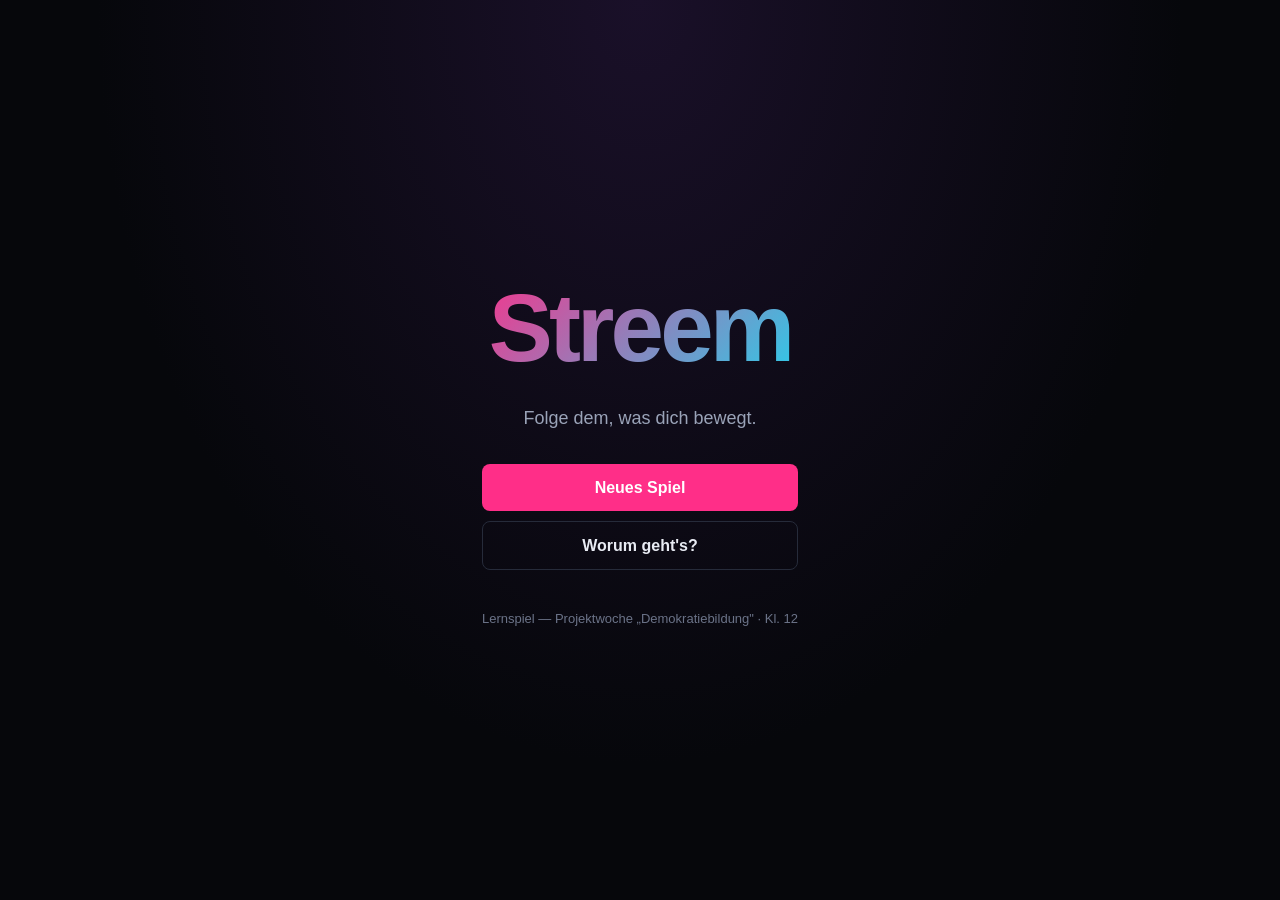
==== index.html @ 6270d746 "Pre/Post-Selbsteinschätzung, CSV-Export, neue Konzept-Karten, Achievements-Seite, Share-PNG, Save-Ro" ====
<!DOCTYPE html>
<html lang="de">
<head>
  <meta charset="UTF-8" />
  <meta name="viewport" content="width=device-width, initial-scale=1.0, viewport-fit=cover" />
  <meta name="color-scheme" content="dark" />
  <title>Streem — Der Algorithmus</title>
  <link rel="stylesheet" href="css/main.css" />
  <link rel="stylesheet" href="css/feed.css" />
  <link rel="stylesheet" href="css/animations.css" />
  <link rel="stylesheet" href="css/wrapped.css" />
  <link rel="stylesheet" href="css/extras.css" />
</head>
<body>
  <div id="app">
    <!-- Start-Bildschirm -->
    <section id="screen-start" class="screen active">
      <div class="start-hero">
        <div class="logo-big">Streem</div>
        <p class="tagline">Folge dem, was dich bewegt.</p>
        <div class="start-actions">
          <button class="btn btn-primary" id="btn-new-game">Neues Spiel</button>
          <button class="btn btn-ghost" id="btn-continue" hidden>Fortsetzen</button>
          <button class="btn btn-ghost" id="btn-about">Worum geht's?</button>
        </div>
        <p class="small-note">Lernspiel — Projektwoche „Demokratiebildung" · Kl. 12</p>
      </div>
    </section>

    <!-- Intro / Charakter -->
    <section id="screen-intro" class="screen">
      <div class="intro-wrap">
        <h1>Willkommen bei <span class="accent">Streem</span></h1>
        <p class="intro-text">Du ziehst gerade von einer kleinen Stadt nach <strong>Greifshafen</strong>. Neue Schule, neues Zimmer, neue Zeitzone im Kopf. Dein Handy ist voll — und ein neues soziales Netzwerk bittet dich, ein Profil anzulegen.</p>

        <div class="char-form">
          <fieldset class="proto-fieldset">
            <legend>Wähle deine Spielfigur:</legend>
            <div class="protagonist-picker" id="protagonist-picker"></div>
          </fieldset>
          <label>Wie sollen wir dich nennen?
            <input type="text" id="inp-name" maxlength="20" placeholder="z.B. Alex" />
          </label>
          <label>Pronomen
            <select id="inp-pronoun">
              <option value="sie/ihr">sie / ihr</option>
              <option value="er/ihn">er / ihn</option>
              <option value="they/them">they / them</option>
              <option value="keine">keine Angabe</option>
            </select>
          </label>
          <label>Bio <span class="muted small">(optional, 180 Zeichen)</span>
            <textarea id="inp-bio" maxlength="180" rows="2" placeholder="z.B. „Neu in Greifshafen. Lieblingsplatz: Café Hafen."""></textarea>
          </label>
          <div class="char-avatars" id="avatar-picker" aria-label="Avatar wählen"></div>
          <fieldset>
            <legend>Wähle 2 – 4 Interessen (nur Start — später ändert sich das):</legend>
            <div class="interest-grid" id="interest-grid"></div>
          </fieldset>
          <button class="btn btn-primary btn-big" id="btn-start-game">Profil anlegen</button>
        </div>
      </div>
    </section>

    <!-- Hauptspiel-Ansicht -->
    <section id="screen-main" class="screen main-screen">
      <header class="topbar">
        <div class="topbar-left">
          <span class="logo-small">Streem</span>
          <span class="week-indicator" id="week-indicator">W 1</span>
        </div>
        <div class="topbar-right">
          <button class="iconbtn" id="btn-map" title="Karte" aria-label="Greifshafen-Karte" hidden>🗺️</button>
          <button class="iconbtn" id="btn-algo-panel" title="Algorithmus" aria-label="Blick hinter den Algorithmus" hidden>🔍</button>
          <button class="iconbtn" id="btn-guilds" title="Gilden" aria-label="Gilden" hidden>💬</button>
          <button class="iconbtn" id="btn-profile" title="Profil" aria-label="Profil">👤</button>
          <button class="iconbtn" id="btn-settings" title="Einstellungen" aria-label="Einstellungen">⚙️</button>
        </div>
      </header>

      <main id="feed-root" class="feed-root" tabindex="0"></main>

      <nav class="bottombar">
        <button class="navbtn active" data-view="feed" aria-label="Feed">
          <span class="navicon">🏠</span><span>Feed</span>
        </button>
        <button class="navbtn" data-view="explore" aria-label="Entdecken">
          <span class="navicon">🧭</span><span>Entdecken</span>
        </button>
        <button class="navbtn" data-view="compose" aria-label="Posten">
          <span class="navicon">✏️</span><span>Posten</span>
        </button>
        <button class="navbtn" data-view="dms" aria-label="Nachrichten">
          <span class="navicon">✉️</span><span>DMs</span>
        </button>
        <button class="navbtn" data-view="notifications" aria-label="Mitteilungen">
          <span class="navicon">🔔</span><span>Inbox</span>
        </button>
      </nav>
    </section>

    <!-- Wochenrückblick -->
    <section id="screen-weekend" class="screen modal-screen">
      <div class="weekend-card">
        <h2 id="weekend-title">Wochenrückblick</h2>
        <div class="weekend-stats" id="weekend-stats"></div>
        <div class="weekend-story" id="weekend-story"></div>
        <button class="btn btn-primary" id="btn-weekend-next">Weiter</button>
      </div>
    </section>

    <!-- Reflexion -->
    <section id="screen-reflection" class="screen modal-screen">
      <div class="weekend-card">
        <h2 id="reflection-title">Kurzer Moment</h2>
        <p id="reflection-intro" class="muted"></p>
        <div id="reflection-questions"></div>
        <button class="btn btn-primary" id="btn-reflection-next">Weiter spielen</button>
      </div>
    </section>

    <!-- Algorithmus-Panel -->
    <section id="screen-algo" class="screen modal-screen">
      <div class="weekend-card big">
        <h2>Blick hinter den Algorithmus</h2>
        <p class="muted">Das „weiß" Streem gerade über dich. Diese Daten bestimmen, was du siehst — und was nicht.</p>
        <div id="algo-panel-body"></div>
        <button class="btn btn-primary" id="btn-algo-close">Schließen</button>
      </div>
    </section>

    <!-- Gilden / Discord-Mechanik -->
    <section id="screen-guilds" class="screen modal-screen">
      <div class="weekend-card big">
        <h2>Gilden</h2>
        <p class="muted">Fiktive Gruppen-Chats. Wähle, wo du dich einklinkst.</p>
        <div id="guilds-body"></div>
        <button class="btn btn-primary" id="btn-guilds-close">Zurück</button>
      </div>
    </section>

    <!-- Wahl-Event -->
    <section id="screen-election" class="screen modal-screen">
      <div class="weekend-card big">
        <h2>Kommunalwahl Greifshafen</h2>
        <div id="election-body"></div>
      </div>
    </section>

    <!-- Jahresrückblick -->
    <section id="screen-wrapped" class="screen">
      <div id="wrapped-root"></div>
    </section>

    <!-- Sandbox -->
    <section id="screen-sandbox" class="screen">
      <div class="sandbox-wrap">
        <header class="sandbox-head">
          <h2>Dein eigener Algorithmus</h2>
          <button class="btn btn-ghost" id="btn-sandbox-close">Zurück</button>
        </header>
        <div class="sandbox-grid">
          <aside class="sandbox-sliders" id="sandbox-sliders"></aside>
          <section class="sandbox-preview">
            <h3>Vorschau-Feed</h3>
            <p class="muted small">So würde dein Feed aussehen, wenn diese Regeln gelten.</p>
            <div id="sandbox-feed" class="feed-list compact"></div>
            <div id="sandbox-sim-mode" class="sandbox-sim-mode" role="radiogroup" aria-label="Ausgangsbasis für die Simulation">
              <span class="muted small">Simulation startet von:</span>
              <label><input type="radio" name="sim-mode" value="fresh" checked /> Start-Profil</label>
              <label><input type="radio" name="sim-mode" value="current" /> aktuellem Profil</label>
            </div>
            <div class="sandbox-actions">
              <button class="btn btn-primary" id="btn-sim">10 Wochen simulieren</button>
              <button class="btn btn-ghost" id="btn-battle">Algorithmus-Battle ⚔</button>
            </div>
            <div id="sim-result"></div>
          </section>
        </div>
      </div>
    </section>

    <!-- Manifest -->
    <section id="screen-manifest" class="screen">
      <div class="manifest-wrap">
        <h2>Dein Medien-Manifest</h2>
        <p class="muted">Fünf Leitsätze — für dich selbst. Kannst du exportieren, drucken, vergessen oder teilen.</p>
        <div id="manifest-fields"></div>
        <div class="manifest-actions">
          <button class="btn btn-primary" id="btn-export-manifest">Als HTML speichern</button>
          <button class="btn btn-ghost" id="btn-manifest-back">Zurück</button>
        </div>
        <div class="help-box">
          <h3>Wenn dich etwas beschäftigt hat</h3>
          <ul class="help-links">
            <li><strong>bpb.de</strong> — Bundeszentrale für politische Bildung</li>
            <li><strong>klicksafe.de</strong> — Infos für sichere Mediennutzung</li>
            <li><strong>hateaid.org</strong> — Hilfe bei digitaler Gewalt</li>
            <li><strong>beratung-gegen-rechtsextremismus.de</strong></li>
            <li><strong>Telefonseelsorge 0800 111 0 111</strong> (24/7, kostenlos)</li>
          </ul>
        </div>
      </div>
    </section>

    <!-- Einstellungen -->
    <section id="screen-settings" class="screen modal-screen">
      <div class="weekend-card settings-card">
        <header class="settings-header">
          <h2>Einstellungen</h2>
          <button class="btn btn-primary btn-small" id="btn-settings-close-top">Schließen</button>
        </header>
        <div class="settings-body">
          <p class="muted small">Spielstand: automatisch gespeichert.</p>

          <details class="settings-section" open>
            <summary>Darstellung &amp; Sound</summary>
            <div class="settings-section-body">
              <label class="settings-toggle">
                <input type="checkbox" id="chk-sound" />
                <span>Sound aktiv (Like-Pop, DM-Ping etc.)</span>
              </label>
              <label class="settings-slider">
                <span>Lautstärke</span>
                <input type="range" id="rng-volume" min="0" max="100" step="5" />
                <output id="rng-volume-val" aria-live="polite">60 %</output>
              </label>
              <label class="settings-toggle">
                <input type="checkbox" id="chk-light" />
                <span>Light-Mode (für Projektor / helle Räume)</span>
              </label>
            </div>
          </details>

          <details class="settings-section" open>
            <summary>Spiel &amp; Inhalte</summary>
            <div class="settings-section-body">
              <button class="btn btn-ghost" id="btn-glossary">Glossar (Algorithmus, Bot, Filterblase …)</button>
              <button class="btn btn-ghost" id="btn-minigame">Bot-Quiz spielen</button>
              <button class="btn btn-ghost" id="btn-replay-tutorial">Tutorial nochmal abspielen</button>
              <button class="btn btn-ghost" id="btn-show-wrapped-now">Jahresrückblick jetzt öffnen</button>
              <button class="btn btn-ghost" id="btn-show-sandbox-now">Sandbox öffnen</button>
            </div>
          </details>

          <details class="settings-section">
            <summary>Lehrkraft-Werkzeuge</summary>
            <div class="settings-section-body">
              <button class="btn btn-ghost" id="btn-jump-week">Zu Woche springen …</button>
              <button class="btn btn-ghost" id="btn-classcompare">Klassen-Vergleich (Saves laden)</button>
              <button class="btn btn-ghost" id="btn-export-report">Lehr-Bericht exportieren (HTML)</button>
              <button class="btn btn-ghost" id="btn-export-csv">Stats als CSV (für Excel/Sheets)</button>
              <button class="btn btn-ghost" id="btn-save-export">Spielstand exportieren (JSON)</button>
            </div>
          </details>

          <details class="settings-section">
            <summary>Gefahrenzone</summary>
            <div class="settings-section-body">
              <button class="btn btn-danger" id="btn-reset">Spielstand löschen</button>
            </div>
          </details>
        </div>
        <footer class="settings-footer">
          <button class="btn btn-primary" id="btn-settings-close">Schließen</button>
        </footer>
      </div>
    </section>

    <!-- About -->
    <section id="screen-about" class="screen modal-screen">
      <div class="weekend-card">
        <h2>Worum geht's?</h2>
        <p>Du übernimmst den Social-Media-Account einer fiktiven Person und spielst ein simuliertes Halbjahr auf der (erfundenen) Plattform <strong>Streem</strong>.</p>
        <p>Ein Algorithmus reagiert auf deine Entscheidungen und formt, was du siehst. Am Ende zeigt ein datengestützter Jahresrückblick, wie deine Filterblase entstanden ist — und du kannst in der Sandbox deinen <em>eigenen</em> Algorithmus ausprobieren.</p>
        <p class="muted small">Das Spiel zeigt auch schwierige Inhalte (Verschwörungsnarrative, rechte Rhetorik, Hass). Alles Fiktion, alles mit Warnhinweis. Niemand wird zu irgendetwas aufgefordert.</p>
        <button class="btn btn-primary" id="btn-about-close">Alles klar</button>
      </div>
    </section>

    <!-- Inhaltswarnung-Overlay -->
    <div id="tw-overlay" class="tw-overlay" hidden>
      <div class="tw-box">
        <h3>Inhaltswarnung</h3>
        <p id="tw-text">Im folgenden Abschnitt werden Inhalte gezeigt, die …</p>
        <p class="muted small">Diese Inhalte sind fiktiv, werden aber häufig in solchen Communities verbreitet. Das Spiel billigt sie nicht.</p>
        <div class="tw-actions">
          <button class="btn btn-ghost" id="tw-skip">Überspringen</button>
          <button class="btn btn-primary" id="tw-show">Trotzdem anzeigen</button>
        </div>
      </div>
    </div>

    <!-- Kommentar-Modal -->
    <div id="comment-overlay" class="tw-overlay" hidden>
      <div class="tw-box">
        <h3>Antworten</h3>
        <p class="muted small">Wähle eine Reaktion (oder schließe das Fenster, um nichts zu tun).</p>
        <div id="comment-options"></div>
        <div class="tw-actions">
          <button class="btn btn-ghost" id="comment-cancel">Abbrechen</button>
        </div>
      </div>
    </div>

    <!-- "Warum sehe ich das?" -->
    <div id="why-overlay" class="tw-overlay" hidden>
      <div class="tw-box">
        <h3>Warum sehe ich das?</h3>
        <div id="why-body"></div>
        <div class="tw-actions">
          <button class="btn btn-primary" id="why-close">Verstanden</button>
        </div>
      </div>
    </div>

    <!-- Toasts / Badges -->
    <div id="toast-root" class="toast-root" aria-live="polite"></div>
  </div>

  <!-- file://-kompatibel: klassische scripts statt ES-Module. -->
  <!-- Bundle neu erstellen mit: python tools/make_bundle.py -->
  <script src="data/data.bundle.js"></script>
  <script src="js/app.bundle.js"></script>
</body>
</html>
---- css/main.css ----
:root {
  --bg: #0b0d12;
  --bg-elev: #151822;
  --bg-elev-2: #1d2130;
  --line: #262b3a;
  --text: #e8ebf3;
  --text-dim: #9aa3b8;
  --muted: #6b7388;
  --accent: #ff2e88;          /* Streem-Magenta */
  --accent-2: #22d3ee;         /* Cyan */
  --ok: #4ade80;
  --warn: #facc15;
  --danger: #f87171;
  --right: #f97316;
  --left: #60a5fa;
  --radius: 14px;
  --radius-sm: 8px;
  --shadow: 0 8px 24px rgba(0,0,0,0.35);
  --tap: 44px;
  color-scheme: dark;
}

/* Light-Mode — gedacht für Projektor-Einsatz im Klassenzimmer.
   Aktivierung über data-theme="light" am <html>-Element. */
html[data-theme="light"] {
  --bg: #f5f7fb;
  --bg-elev: #ffffff;
  --bg-elev-2: #eef0f7;
  --line: #d8dce6;
  --text: #1a1d29;
  --text-dim: #4a5168;
  --muted: #767e94;
  --accent: #c026d3;          /* etwas dunkleres Magenta für Kontrast */
  --accent-2: #0891b2;         /* dunkles Cyan */
  --ok: #16a34a;
  --warn: #ca8a04;
  --danger: #dc2626;
  --right: #c2410c;
  --left: #1d4ed8;
  --shadow: 0 6px 18px rgba(0,0,0,0.08);
  color-scheme: light;
}

* { box-sizing: border-box; }
html, body { margin: 0; padding: 0; background: var(--bg); color: var(--text); }
body {
  font-family: -apple-system, BlinkMacSystemFont, "Segoe UI", Roboto, "Helvetica Neue", Arial, sans-serif;
  font-size: 16px;
  line-height: 1.45;
  min-height: 100vh;
  overscroll-behavior: none;
  -webkit-tap-highlight-color: transparent;
}
button { font: inherit; }
a { color: var(--accent-2); }

#app { min-height: 100vh; min-height: 100dvh; display: flex; flex-direction: column; }

.screen { display: none; flex: 1 1 auto; }
.screen.active { display: flex; flex-direction: column; min-height: 100vh; min-height: 100dvh; }
.modal-screen.active {
  position: fixed; inset: 0; background: rgba(5,6,10,0.88);
  backdrop-filter: blur(6px); z-index: 40;
  align-items: center; justify-content: center; padding: 16px;
}

/* ===== Buttons ===== */
.btn {
  border: 0; border-radius: var(--radius-sm);
  padding: 12px 18px; min-height: var(--tap);
  cursor: pointer; font-weight: 600;
  transition: transform 80ms ease, background 120ms ease, opacity 120ms ease;
  touch-action: manipulation;
}
.btn:active { transform: scale(0.97); }
.btn-primary { background: var(--accent); color: #fff; }
.btn-primary:hover { background: #ff4d9b; }
.btn-ghost { background: transparent; color: var(--text); border: 1px solid var(--line); }
.btn-ghost:hover { background: var(--bg-elev); }
.btn-danger { background: #3a1518; color: var(--danger); border: 1px solid #5a1a20; }
.btn-big { width: 100%; padding: 14px 18px; font-size: 17px; }
.btn[disabled] { opacity: 0.5; cursor: not-allowed; }

.iconbtn {
  background: transparent; color: var(--text); border: 0;
  width: var(--tap); height: var(--tap); border-radius: 50%;
  display: inline-flex; align-items: center; justify-content: center;
  cursor: pointer; font-size: 20px;
}
.iconbtn:hover { background: var(--bg-elev); }

/* ===== Start-Screen ===== */
.start-hero {
  margin: auto; text-align: center; padding: 40px 20px;
  max-width: 480px;
}
.logo-big {
  font-size: clamp(48px, 10vw, 96px); font-weight: 900;
  background: linear-gradient(135deg, var(--accent), var(--accent-2));
  -webkit-background-clip: text; background-clip: text; color: transparent;
  letter-spacing: -0.04em;
}
.tagline { color: var(--text-dim); font-size: 18px; margin: 8px 0 32px; }
.start-actions { display: flex; flex-direction: column; gap: 10px; }
.small-note { margin-top: 40px; color: var(--muted); font-size: 13px; }

/* ===== Intro ===== */
.intro-wrap {
  margin: auto; padding: 24px; max-width: 560px; width: 100%;
}
.intro-wrap h1 { font-size: clamp(28px, 5vw, 40px); margin-top: 8px; }
.accent { color: var(--accent); }
.intro-text { color: var(--text-dim); margin: 12px 0 24px; }
.char-form { display: flex; flex-direction: column; gap: 14px; }
.char-form label { display: flex; flex-direction: column; gap: 6px; font-size: 14px; color: var(--text-dim); }
.char-form input, .char-form select {
  background: var(--bg-elev); color: var(--text);
  border: 1px solid var(--line); border-radius: var(--radius-sm);
  padding: 12px; font-size: 16px; min-height: var(--tap);
}
.char-form fieldset {
  border: 1px solid var(--line); border-radius: var(--radius-sm);
  padding: 12px; background: var(--bg-elev);
}
.char-form legend { padding: 0 6px; color: var(--text-dim); font-size: 13px; }

.char-avatars {
  display: grid; grid-template-columns: repeat(auto-fill, minmax(64px, 1fr));
  gap: 8px;
}
.char-avatars button {
  all: unset; cursor: pointer; aspect-ratio: 1;
  border-radius: 50%; display: grid; place-items: center;
  background: var(--bg-elev); border: 2px solid transparent;
  min-height: var(--tap); min-width: var(--tap);
}
.char-avatars button.selected { border-color: var(--accent); }
.char-avatars button svg { width: 70%; height: 70%; }

.interest-grid { display: grid; grid-template-columns: repeat(auto-fill, minmax(120px, 1fr)); gap: 8px; }
.interest-grid button {
  all: unset; cursor: pointer; text-align: center;
  padding: 10px 8px; border-radius: var(--radius-sm);
  background: var(--bg-elev-2); border: 1px solid var(--line);
  min-height: var(--tap); font-size: 14px;
}
.interest-grid button.selected {
  background: rgba(255,46,136,0.15); border-color: var(--accent);
  color: var(--accent);
}

/* ===== Main-Screen ===== */
.main-screen { background: var(--bg); padding-bottom: 72px; }
.topbar {
  position: sticky; top: 0; z-index: 10;
  display: flex; justify-content: space-between; align-items: center;
  padding: 8px 12px;
  background: rgba(11,13,18,0.92); backdrop-filter: blur(10px);
  border-bottom: 1px solid var(--line);
}
.topbar-left { display: flex; align-items: center; gap: 10px; }
.topbar-right { display: flex; gap: 4px; }
.logo-small {
  font-weight: 900; font-size: 22px;
  background: linear-gradient(135deg, var(--accent), var(--accent-2));
  -webkit-background-clip: text; background-clip: text; color: transparent;
}
.week-indicator {
  background: var(--bg-elev); padding: 4px 10px;
  border-radius: 20px; font-size: 13px; color: var(--text-dim);
  border: 1px solid var(--line);
}

.bottombar {
  position: fixed; bottom: 0; left: 0; right: 0; z-index: 10;
  display: flex; justify-content: space-around; align-items: center;
  background: rgba(11,13,18,0.92); backdrop-filter: blur(10px);
  border-top: 1px solid var(--line);
  padding-bottom: env(safe-area-inset-bottom);
}
.navbtn {
  flex: 1; background: transparent; color: var(--text-dim); border: 0;
  min-height: 64px; display: flex; flex-direction: column;
  align-items: center; justify-content: center; gap: 2px;
  font-size: 11px; cursor: pointer;
}
.navbtn.active { color: var(--accent); }
.navicon { font-size: 22px; }

/* ===== Weekend & Reflection Cards =====
   Karte scrollt mit visuellem Scroll-Schatten am unteren Rand, der signalisiert,
   dass mehr Inhalt folgt. Der „Weiter"-Button hängt unten am Inhalt — mit
   genug Padding-Bottom, dass er auch bei voller Karte sichtbar bleibt. */
.weekend-card {
  background: var(--bg-elev); border-radius: var(--radius);
  padding: 24px 24px 20px;
  max-width: 520px; width: 100%;
  max-height: 85vh; overflow-y: auto;
  box-shadow: var(--shadow); border: 1px solid var(--line);
  display: flex; flex-direction: column;
  /* Scroll-Indikator (Schatten am unteren Rand, wenn scrollbar). */
  background:
    var(--bg-elev) linear-gradient(var(--bg-elev), var(--bg-elev)) padding-box,
    radial-gradient(farthest-side at 50% 100%, rgba(0,0,0,0.4), transparent) bottom no-repeat;
  background-size: 100% 100%, 100% 24px;
  background-attachment: local, scroll;
}
.weekend-card.big { max-width: 720px; }
.weekend-card > .btn-primary:last-child {
  margin-top: 16px;
  align-self: stretch;
}
.weekend-card h2 { margin-top: 0; }
.muted { color: var(--text-dim); }
.small { font-size: 13px; }

.weekend-stats {
  display: grid; grid-template-columns: repeat(auto-fill, minmax(120px, 1fr));
  gap: 10px; margin: 16px 0;
}
.stat {
  background: var(--bg-elev-2); border-radius: var(--radius-sm);
  padding: 12px; border: 1px solid var(--line);
}
.stat .num { font-size: 22px; font-weight: 700; color: var(--accent-2); }
.stat .lbl { font-size: 12px; color: var(--text-dim); }
.stat .delta { font-size: 11px; }
.stat .delta.up { color: var(--ok); }
.stat .delta.down { color: var(--danger); }

.weekend-story {
  background: var(--bg-elev-2); border-radius: var(--radius-sm);
  padding: 14px; border-left: 3px solid var(--accent);
  margin: 14px 0;
}

#reflection-questions { display: flex; flex-direction: column; gap: 14px; margin: 14px 0; }
#reflection-questions label {
  display: flex; flex-direction: column; gap: 6px; font-size: 14px; color: var(--text-dim);
}
#reflection-questions textarea {
  background: var(--bg-elev-2); color: var(--text);
  border: 1px solid var(--line); border-radius: var(--radius-sm);
  padding: 10px; font-family: inherit; font-size: 15px; resize: vertical; min-height: 70px;
}

/* ===== Algo-Panel ===== */
.algo-section { margin-bottom: 18px; }
.algo-section h3 { margin: 0 0 8px 0; font-size: 16px; }
.tag-bars { display: flex; flex-direction: column; gap: 6px; }
.tag-bar-row { display: grid; grid-template-columns: 140px 1fr 40px; gap: 8px; align-items: center; font-size: 13px; }
.tag-bar-row .lbl { color: var(--text-dim); text-transform: capitalize; }
.tag-bar {
  height: 10px; background: var(--bg-elev-2); border-radius: 5px; overflow: hidden;
}
.tag-bar-fill {
  height: 100%; background: linear-gradient(90deg, var(--accent-2), var(--accent));
  transition: width 400ms ease;
}
.algo-lean {
  display: flex; align-items: center; gap: 10px; padding: 8px 0;
}
.lean-track {
  flex: 1; height: 8px; background: linear-gradient(90deg, var(--left), #aaa 50%, var(--right));
  border-radius: 4px; position: relative;
}
.lean-dot {
  position: absolute; top: -4px; width: 16px; height: 16px;
  border-radius: 50%; background: #fff; transform: translateX(-50%);
  box-shadow: 0 0 0 3px rgba(255,255,255,0.2);
}
.ads-target {
  background: var(--bg-elev-2); padding: 10px; border-radius: var(--radius-sm);
  font-size: 14px; color: var(--text-dim);
  border: 1px dashed var(--line);
}
.ads-target strong { color: var(--text); }

/* ===== Gilden ===== */
.guild-list { display: grid; gap: 10px; margin: 12px 0; }
.guild-card {
  background: var(--bg-elev-2); padding: 12px; border-radius: var(--radius-sm);
  border: 1px solid var(--line); display: flex; justify-content: space-between; align-items: center;
  gap: 10px;
}
.guild-card .name { font-weight: 600; }
.guild-card .desc { font-size: 12px; color: var(--text-dim); }
.guild-card.radical { border-left: 3px solid var(--warn); }
.guild-card .join-btn { padding: 8px 12px; font-size: 14px; }
.guild-chat {
  background: var(--bg); padding: 12px; border-radius: var(--radius-sm);
  max-height: 400px; overflow-y: auto; border: 1px solid var(--line);
  margin-top: 10px;
}
.chat-msg { margin: 6px 0; font-size: 14px; display: flex; gap: 8px; }
.chat-msg .who { color: var(--accent-2); font-weight: 600; min-width: 90px; }
.chat-msg.system { color: var(--text-dim); font-style: italic; justify-content: center; }
.chat-reactions { display: flex; flex-wrap: wrap; gap: 8px; margin-top: 10px; }
.chat-reactions button {
  padding: 8px 12px; font-size: 13px;
}

/* ===== Election ===== */
.party-grid { display: grid; gap: 10px; margin: 14px 0; }
.party-card {
  padding: 12px; border-radius: var(--radius-sm);
  background: var(--bg-elev-2); border: 1px solid var(--line);
}
.party-card .name { font-weight: 700; margin-bottom: 4px; }
.party-card .slogan { font-size: 13px; color: var(--text-dim); font-style: italic; }
.party-card .coverage { font-size: 12px; margin-top: 8px; padding: 6px; background: var(--bg); border-radius: 6px; }
.party-vote-bar { margin-top: 10px; display: flex; gap: 6px; align-items: center; }
.party-vote-bar input { flex: 1; }

/* ===== Sandbox ===== */
.sandbox-wrap { padding: 16px; max-width: 1200px; margin: 0 auto; width: 100%; }
.sandbox-head { display: flex; justify-content: space-between; align-items: center; padding: 8px 0 16px; }
.sandbox-grid {
  display: grid; grid-template-columns: 1fr; gap: 20px;
}
@media (min-width: 900px) {
  .sandbox-grid { grid-template-columns: 360px 1fr; }
}
.sandbox-sliders {
  background: var(--bg-elev); padding: 14px; border-radius: var(--radius);
  border: 1px solid var(--line);
}
.slider-row { margin-bottom: 14px; }
.slider-row label { font-size: 13px; color: var(--text-dim); display: block; margin-bottom: 4px; }
.slider-row .slider-top { display: flex; justify-content: space-between; font-size: 13px; }
.slider-row .slider-top b { color: var(--accent); }
.slider-row input[type=range] { width: 100%; }
.slider-desc { font-size: 12px; color: var(--muted); margin-top: 3px; }

.sandbox-preview {
  background: var(--bg-elev); padding: 14px; border-radius: var(--radius);
  border: 1px solid var(--line);
}
#sim-result {
  margin-top: 12px; padding: 12px; background: var(--bg-elev-2);
  border-radius: var(--radius-sm); font-size: 14px; border: 1px solid var(--line);
  display: none;
}
#sim-result.visible { display: block; }

/* ===== Manifest ===== */
.manifest-wrap { padding: 20px; max-width: 720px; margin: 0 auto; width: 100%; }
#manifest-fields { display: flex; flex-direction: column; gap: 12px; margin: 16px 0; }
#manifest-fields label { font-size: 13px; color: var(--text-dim); display: flex; flex-direction: column; gap: 4px; }
#manifest-fields textarea {
  background: var(--bg-elev); color: var(--text); border: 1px solid var(--line);
  border-radius: var(--radius-sm); padding: 10px; font-family: inherit; font-size: 15px;
  resize: vertical; min-height: 54px;
}
.manifest-actions { display: flex; gap: 10px; flex-wrap: wrap; margin: 16px 0; }
.help-box {
  margin-top: 24px; background: var(--bg-elev); padding: 16px;
  border-radius: var(--radius); border: 1px solid var(--line);
}
.help-box h3 { margin-top: 0; }
.help-links { line-height: 1.8; font-size: 14px; padding-left: 18px; }

/* ===== Warnings & Overlays ===== */
.tw-overlay {
  position: fixed; inset: 0; z-index: 100;
  background: rgba(5,6,10,0.88); backdrop-filter: blur(6px);
  display: flex; align-items: center; justify-content: center;
  padding: 16px;
}
.tw-overlay[hidden] { display: none !important; }
[hidden] { display: none !important; }
.tw-box {
  background: var(--bg-elev); padding: 20px; border-radius: var(--radius);
  max-width: 440px; width: 100%;
  border: 1px solid var(--warn); box-shadow: var(--shadow);
  max-height: 85vh; overflow-y: auto;
}
.tw-box h3 { margin-top: 0; color: var(--warn); }
.tw-actions { display: flex; gap: 10px; margin-top: 14px; flex-wrap: wrap; }
.tw-actions .btn { flex: 1; }

#why-body {
  background: var(--bg-elev-2); padding: 12px; border-radius: var(--radius-sm);
  margin: 10px 0; font-size: 14px;
}
#why-body ul { padding-left: 16px; margin: 6px 0; }
#why-body li { margin: 4px 0; }

#comment-options { display: flex; flex-direction: column; gap: 8px; margin: 10px 0; }
#comment-options button {
  text-align: left; background: var(--bg-elev-2); color: var(--text);
  padding: 10px; border-radius: var(--radius-sm); border: 1px solid var(--line);
  cursor: pointer; font-size: 14px; min-height: var(--tap);
}
#comment-options button:hover { border-color: var(--accent); }

/* ===== Toasts ===== */
.toast-root {
  position: fixed;
  bottom: calc(80px + env(safe-area-inset-bottom, 0px));
  left: 0; right: 0;
  pointer-events: none; z-index: 50;
  display: flex; flex-direction: column; gap: 8px; align-items: center;
}
.toast {
  background: var(--bg-elev); color: var(--text);
  padding: 10px 16px; border-radius: 20px; font-size: 14px;
  border: 1px solid var(--line); box-shadow: var(--shadow);
  animation: toast-in 300ms ease;
  max-width: 90%;
}
.toast.badge { background: var(--accent); color: #fff; font-weight: 600; }

/* ===== Profil-Modal inline ===== */
.profile-box {
  background: var(--bg-elev); padding: 20px; border-radius: var(--radius);
  border: 1px solid var(--line); margin: 12px; max-width: 500px; width: calc(100% - 24px);
}
.profile-box .big-avatar { width: 80px; height: 80px; border-radius: 50%; background: var(--bg-elev-2); display: grid; place-items: center; margin: 0 auto 10px; }
.profile-box .big-avatar svg { width: 60%; height: 60%; }

/* ===== Responsive ===== */
@media (max-width: 600px) {
  .topbar { padding: 6px 8px; }
  .logo-small { font-size: 18px; }
  .weekend-card { padding: 18px; }
}

/* Desktop: App in einem "Phone-Frame" zentrieren, statt zu Recken. */
@media (min-width: 980px) {
  body { background: radial-gradient(ellipse at top, #1a1029 0%, #06070b 60%); }
  #screen-main.active {
    max-width: 480px;
    margin: 24px auto;
    min-height: calc(100vh - 48px);
    min-height: calc(100dvh - 48px);
    border-radius: 28px;
    box-shadow: 0 30px 80px rgba(0,0,0,0.6), 0 0 0 1px var(--line);
    overflow: hidden;
    position: relative;
    background: var(--bg);
  }
  #screen-main .topbar { border-radius: 28px 28px 0 0; }
  #screen-main .bottombar { position: absolute; bottom: 0; left: 0; right: 0; border-radius: 0 0 28px 28px; }
  #screen-main { background: transparent; }
  /* Andere Vollscreens auch leicht eingrenzen, damit's nicht hässlich breit ist. */
  #screen-wrapped, #screen-sandbox, #screen-manifest { max-width: 1100px; margin: 0 auto; }
}

/* Reply-Block unter Posts */
.post-reply {
  margin-top: 10px;
  padding: 10px 12px;
  background: var(--bg-elev-2);
  border-left: 3px solid var(--accent);
  border-radius: var(--radius-sm);
  font-size: 14px;
}
.post-reply .reply-author { font-weight: 600; font-size: 13px; margin-bottom: 4px; color: var(--accent); }
.post-reply .reply-body { color: var(--text); white-space: pre-wrap; }

.own-post.pinned {
  border: 1px solid var(--accent-2);
  background: linear-gradient(180deg, rgba(34,211,238,0.06), var(--bg-elev));
}

/* Compose: Zeichenzähler */
.compose-meta {
  display: flex; justify-content: space-between; align-items: center; margin-top: 8px;
}
.compose-counter { font-variant-numeric: tabular-nums; font-size: 12px; color: var(--muted); }
.compose-counter.warn { color: var(--warn); }
.compose-counter.over { color: var(--danger); }

/* Wahl-UI Compare */
.election-compare { display: flex; flex-direction: column; gap: 8px; margin: 12px 0; }
.election-compare .col-head {
  display: grid; grid-template-columns: 140px 1fr; gap: 8px;
  font-size: 12px; color: var(--text-dim);
}
.election-compare .col-head span:nth-child(2) { display: flex; gap: 12px; }
.election-row {
  display: grid; grid-template-columns: 140px 1fr; gap: 8px; align-items: center;
}
.party-label { font-weight: 600; font-size: 14px; }
.bar-pair { display: grid; grid-template-columns: 1fr 1fr; gap: 10px; }
.bar-pair .bar {
  position: relative; height: 22px;
  background: var(--bg-elev-2); border-radius: 4px; overflow: hidden;
}
.bar-pair .fill { height: 100%; transition: width 600ms ease; }
.bar-pair .bar-val {
  position: absolute; right: 6px; top: 50%; transform: translateY(-50%);
  font-size: 11px; color: var(--text); font-weight: 600;
  text-shadow: 0 1px 2px rgba(0,0,0,0.5);
}
.diff.pos { color: var(--ok); }
.diff.neg { color: var(--danger); }

/* Sandbox Sim-Mode */
.sandbox-sim-mode {
  display: flex; flex-wrap: wrap; align-items: center; gap: 10px;
  padding: 10px; margin-top: 12px;
  background: var(--bg-elev-2); border-radius: var(--radius-sm);
  font-size: 13px; color: var(--text-dim);
}
.sandbox-sim-mode label { display: inline-flex; align-items: center; gap: 4px; cursor: pointer; }

/* Sandbox Simulationsergebnis */
.sim-compare { display: flex; flex-direction: column; gap: 12px; }
.sim-row { display: flex; flex-direction: column; gap: 4px; }
.sim-row .lbl { font-size: 13px; font-weight: 600; color: var(--text); }
.sim-bars { display: grid; grid-template-columns: 1fr 1fr 1fr; gap: 6px; }
.sim-bar { display: flex; flex-direction: column; gap: 2px; font-size: 11px; color: var(--text-dim); align-items: stretch; }
.sim-bar > span:last-child { text-align: right; color: var(--text); font-weight: 600; }
.sim-bar-label { font-size: 10px; text-transform: uppercase; letter-spacing: 0.06em; }
.sim-compare .bar.small { height: 12px; background: var(--bg); border-radius: 3px; overflow: hidden; }
.sim-compare .fill { height: 100%; transition: width 600ms ease; }
.sim-compare .fill.base { background: var(--text-dim); }
.sim-compare .fill.orig { background: linear-gradient(90deg, var(--accent), var(--right)); }
.sim-compare .fill.own  { background: linear-gradient(90deg, var(--accent-2), var(--ok)); }

/* Barrierefreiheit */
:focus-visible { outline: 2px solid var(--accent-2); outline-offset: 2px; }
---- css/feed.css ----
.feed-root {
  flex: 1; padding: 12px;
  max-width: 680px; width: 100%; margin: 0 auto;
}
.feed-header {
  padding: 12px 4px 16px;
}
.feed-header h2 { margin: 0; font-size: 20px; }
.feed-header p { color: var(--text-dim); font-size: 14px; margin: 4px 0 0; }

.feed-list {
  display: flex; flex-direction: column; gap: 14px;
}
.feed-list.compact .post-card { font-size: 14px; }
.feed-list.compact .post-card .avatar { width: 32px; height: 32px; }
.feed-list.compact .post-card .actions { display: none; }

.post-card {
  background: var(--bg-elev);
  border-radius: var(--radius);
  padding: 14px;
  border: 1px solid var(--line);
  animation: card-in 260ms ease;
  position: relative;
}
.post-card.ad {
  border: 1px solid var(--warn);
  background: linear-gradient(var(--bg-elev), var(--bg-elev)) padding-box,
              linear-gradient(135deg, var(--warn), var(--accent)) border-box;
  border: 1px solid transparent;
}
.post-card.ad::before {
  content: "⚠ Anzeige";
  position: absolute; top: 8px; right: 12px;
  font-size: 11px; color: var(--warn);
  background: rgba(250, 204, 21, 0.12); padding: 2px 8px; border-radius: 10px;
}

.post-head {
  display: flex; align-items: center; gap: 10px; margin-bottom: 8px;
}
.avatar {
  width: 40px; height: 40px; border-radius: 50%;
  background: var(--bg-elev-2);
  display: grid; place-items: center; flex-shrink: 0; overflow: hidden;
}
.avatar svg { width: 70%; height: 70%; }
.post-head .name-block { flex: 1; min-width: 0; }
.post-head .name { font-weight: 600; font-size: 15px; }
.post-head .meta { font-size: 12px; color: var(--text-dim); }
.post-head .verified { color: var(--accent-2); font-size: 12px; }
.post-head .why-btn {
  background: transparent; color: var(--text-dim); border: 0; cursor: pointer;
  font-size: 13px; padding: 6px;
}

.post-body {
  font-size: 15px; line-height: 1.5;
  white-space: pre-wrap; word-break: break-word;
}

.post-media {
  margin-top: 10px; border-radius: var(--radius-sm); overflow: hidden;
  background: var(--bg-elev-2); aspect-ratio: 16/10;
  display: grid; place-items: center;
}
.post-media svg { width: 100%; height: 100%; }

.article-card {
  margin-top: 10px;
  background: var(--bg-elev-2);
  border: 1px solid var(--line);
  border-left: 3px solid var(--accent-2);
  border-radius: var(--radius-sm);
  padding: 10px 12px;
  font-size: 13px;
  line-height: 1.45;
}
.article-card .article-kicker {
  text-transform: uppercase; font-size: 11px; letter-spacing: 0.5px;
  color: var(--accent-2); margin-bottom: 4px; font-weight: 600;
}
.article-card .article-title {
  font-weight: 700; color: var(--text); font-size: 14px; margin-bottom: 6px;
}
.article-card .article-excerpt {
  color: var(--text-dim); white-space: pre-wrap;
}
.article-card .article-meta {
  margin-top: 6px; font-size: 11px; color: var(--text-dim);
}
.article-card .article-source { font-weight: 600; }

.post-tw-shield {
  margin-top: 10px; padding: 20px;
  background: rgba(250, 204, 21, 0.1); border: 1px dashed var(--warn);
  border-radius: var(--radius-sm); text-align: center;
}
.post-tw-shield .btn { margin-top: 10px; }

.actions {
  display: flex; gap: 6px; margin-top: 10px;
  padding-top: 10px; border-top: 1px solid var(--line);
  flex-wrap: wrap;
}
.action-btn {
  flex: 1; min-width: 64px; min-height: 40px;
  background: transparent; color: var(--text-dim); border: 0;
  border-radius: var(--radius-sm); cursor: pointer;
  display: flex; align-items: center; justify-content: center; gap: 6px;
  font-size: 13px; padding: 8px;
}
.action-btn:hover { background: var(--bg-elev-2); color: var(--text); }
.action-btn.active { color: var(--accent); }
.action-btn.active.dislike { color: var(--danger); }

.end-of-week {
  margin: 24px 0; padding: 20px; text-align: center;
  background: linear-gradient(135deg, rgba(255,46,136,0.15), rgba(34,211,238,0.15));
  border-radius: var(--radius); border: 1px solid var(--line);
}
.end-of-week h3 { margin: 0 0 8px 0; }

/* Event-Karten */
.event-card {
  background: linear-gradient(135deg, var(--bg-elev), var(--bg-elev-2));
  border-left: 3px solid var(--accent-2);
  padding: 14px; border-radius: var(--radius);
  margin: 10px 0;
}
.event-card h4 { margin: 0 0 6px 0; color: var(--accent-2); }

/* Discord-Einladung */
.invite-card {
  background: var(--bg-elev);
  border: 1px solid var(--line);
  border-left: 3px solid #7289da;
  padding: 14px; border-radius: var(--radius);
  margin: 10px 0;
}
.invite-card h4 { margin: 0 0 6px 0; }
.invite-card.radical { border-left-color: var(--warn); }

/* Shitstorm */
.viral-card {
  background: linear-gradient(135deg, #7a1f3a, #3a1a1f);
  padding: 14px; border-radius: var(--radius);
  margin: 10px 0; color: #fdd;
  border: 1px solid var(--danger);
}
.viral-card.positive { background: linear-gradient(135deg, #1a4a2b, #1b2b1a); border-color: var(--ok); color: #dfd; }
.viral-card h4 { margin: 0 0 6px 0; }

/* Badges-Pop-up */
.badge-card {
  background: linear-gradient(135deg, var(--accent), var(--accent-2));
  color: #fff; padding: 14px; border-radius: var(--radius);
  margin: 10px 0; text-align: center; font-weight: 600;
}

/* Compose */
.compose-box {
  background: var(--bg-elev); padding: 14px; border-radius: var(--radius);
  border: 1px solid var(--line); margin-bottom: 14px;
}
.compose-box textarea {
  width: 100%; background: var(--bg); color: var(--text);
  border: 1px solid var(--line); border-radius: var(--radius-sm);
  padding: 10px; font-family: inherit; font-size: 15px; resize: vertical; min-height: 80px;
}
.compose-topic-grid { display: grid; grid-template-columns: repeat(auto-fill, minmax(120px, 1fr)); gap: 6px; margin: 10px 0; }
.compose-topic-grid button {
  all: unset; text-align: center; cursor: pointer;
  padding: 8px; border-radius: var(--radius-sm);
  background: var(--bg-elev-2); border: 1px solid var(--line);
  font-size: 13px; min-height: 40px;
}
.compose-topic-grid button.selected { background: rgba(255,46,136,0.15); border-color: var(--accent); color: var(--accent); }
.compose-row { display: flex; gap: 10px; justify-content: space-between; align-items: center; }
---- css/animations.css ----
@keyframes card-in {
  from { opacity: 0; transform: translateY(8px); }
  to { opacity: 1; transform: translateY(0); }
}
@keyframes toast-in {
  from { opacity: 0; transform: translateY(14px); }
  to { opacity: 1; transform: translateY(0); }
}
@keyframes fade-in {
  from { opacity: 0; }
  to { opacity: 1; }
}
@keyframes slide-up {
  from { opacity: 0; transform: translateY(30px); }
  to { opacity: 1; transform: translateY(0); }
}
@keyframes pop {
  0% { transform: scale(0.8); opacity: 0; }
  60% { transform: scale(1.05); opacity: 1; }
  100% { transform: scale(1); }
}
@keyframes pulse-ring {
  0% { box-shadow: 0 0 0 0 rgba(255,46,136,0.6); }
  100% { box-shadow: 0 0 0 20px rgba(255,46,136,0); }
}
@keyframes spin { to { transform: rotate(360deg); } }
@keyframes shimmer {
  0% { background-position: -200% 0; }
  100% { background-position: 200% 0; }
}

@keyframes heart-float {
  0%   { opacity: 0; transform: translate(-50%, -50%) scale(0.6); }
  20%  { opacity: 1; transform: translate(-50%, -90%) scale(1.4); }
  60%  { opacity: 1; transform: translate(-50%, -180%) scale(1.1); }
  100% { opacity: 0; transform: translate(-50%, -260%) scale(0.8); }
}

@keyframes like-pop {
  0%   { transform: scale(1); }
  40%  { transform: scale(1.35); }
  100% { transform: scale(1); }
}

@keyframes reply-in {
  from { opacity: 0; transform: translateY(-4px); }
  to   { opacity: 1; transform: translateY(0); }
}

.spin { animation: spin 1s linear infinite; }
.shimmer {
  background: linear-gradient(90deg, var(--bg-elev) 25%, var(--bg-elev-2) 50%, var(--bg-elev) 75%);
  background-size: 200% 100%;
  animation: shimmer 1.8s linear infinite;
}

.heart-floater {
  position: fixed; z-index: 1000; pointer-events: none;
  font-size: 28px; color: var(--accent);
  text-shadow: 0 2px 12px rgba(255, 46, 136, 0.5);
  animation: heart-float 1.05s cubic-bezier(.2,.7,.2,1) forwards;
  transform: translate(-50%, -50%);
}

.action-btn.like-btn.active .action-icon {
  animation: like-pop 360ms cubic-bezier(.2,.9,.3,1.2);
  color: var(--accent);
}

.post-reply.reply-in { animation: reply-in 280ms ease; }

@media (prefers-reduced-motion: reduce) {
  *, *::before, *::after {
    animation-duration: 0.001ms !important;
    animation-iteration-count: 1 !important;
    transition-duration: 0.001ms !important;
    scroll-behavior: auto !important;
  }
  /* Animationen, die ohne Bewegung störungsfrei sein sollen, bekommen feste
     End-Zustände. */
  .heart-floater { display: none; }
  .lean-dot { box-shadow: 0 0 0 3px rgba(255,255,255,0.2) !important; }
  .story-bar-fill { width: 100% !important; }
  .push-banner { transform: translate(-50%, 0) !important; transition: none !important; }
  .tutorial-spot { box-shadow: 0 0 0 9999px rgba(0,0,0,0.55), 0 0 0 3px var(--accent) !important; }
}
---- css/wrapped.css ----
#wrapped-root {
  min-height: 100vh;
  display: flex; flex-direction: column;
  background: radial-gradient(ellipse at top, #2a0b3c 0%, var(--bg) 55%);
}
.wrapped-slide {
  flex: 1; display: none;
  flex-direction: column; align-items: center; justify-content: center;
  padding: 40px 24px; text-align: center;
  animation: fade-in 400ms ease;
}
.wrapped-slide.active { display: flex; }
.wrapped-slide h1 {
  font-size: clamp(28px, 6vw, 56px);
  margin: 0 0 12px;
  background: linear-gradient(135deg, var(--accent), var(--accent-2));
  -webkit-background-clip: text; background-clip: text; color: transparent;
  font-weight: 900; line-height: 1.1;
}
.wrapped-slide h2 {
  font-size: clamp(22px, 4vw, 36px); margin: 0 0 8px;
  font-weight: 700;
}
.wrapped-slide p { font-size: clamp(16px, 2.4vw, 20px); color: var(--text-dim); max-width: 620px; }
.wrapped-slide .big-num {
  font-size: clamp(72px, 18vw, 180px); font-weight: 900; line-height: 1;
  margin: 20px 0;
  background: linear-gradient(135deg, var(--accent-2), var(--accent));
  -webkit-background-clip: text; background-clip: text; color: transparent;
  animation: pop 600ms cubic-bezier(.2,.9,.3,1.2);
}
.wrapped-slide .big-word {
  font-size: clamp(40px, 10vw, 96px); font-weight: 900;
  animation: pop 500ms ease; margin: 20px 0;
  color: var(--accent);
}
.wrapped-nav {
  display: flex; gap: 10px; justify-content: center; padding: 16px 24px 30px;
}
.wrapped-nav .btn { min-width: 120px; }
.wrapped-dots { display: flex; gap: 6px; justify-content: center; padding: 12px; }
.wrapped-dots span {
  width: 8px; height: 8px; border-radius: 50%; background: var(--line);
}
.wrapped-dots span.on { background: var(--accent); }

.wrapped-bars {
  display: flex; flex-direction: column; gap: 10px;
  max-width: 520px; width: 100%; margin: 20px auto;
}
.wrapped-bars .row { display: grid; grid-template-columns: 120px 1fr 50px; gap: 10px; align-items: center; font-size: 14px; }
.wrapped-bars .row .lbl { color: var(--text-dim); text-transform: capitalize; text-align: right; }
.wrapped-bars .row .bar { height: 22px; background: var(--bg-elev-2); border-radius: 11px; overflow: hidden; }
.wrapped-bars .row .bar .fill {
  height: 100%; background: linear-gradient(90deg, var(--accent-2), var(--accent));
  animation: grow-bar 900ms cubic-bezier(.2,.8,.2,1);
}
@keyframes grow-bar { from { width: 0 !important; } }

.wrapped-pathway {
  max-width: 640px; margin: 20px auto; padding: 16px;
  background: rgba(0,0,0,0.25); border-radius: var(--radius);
}
.pathway-line { display: flex; align-items: center; gap: 8px; flex-wrap: wrap; justify-content: center; }
.pathway-node {
  background: var(--bg-elev-2); padding: 6px 10px; border-radius: 20px;
  font-size: 13px; border: 1px solid var(--line);
  animation: pop 400ms ease;
}
.pathway-node.radical { background: rgba(250, 204, 21, 0.15); border-color: var(--warn); color: var(--warn); }
.pathway-arrow { color: var(--text-dim); }

.wrapped-ads {
  background: rgba(0,0,0,0.35); padding: 16px; border-radius: var(--radius);
  max-width: 420px; margin: 20px auto; border: 1px dashed var(--line);
}
.wrapped-ads .ad-label { font-size: 11px; color: var(--muted); text-transform: uppercase; letter-spacing: 0.1em; }
.wrapped-ads ul { text-align: left; font-size: 16px; }
.wrapped-lean {
  max-width: 420px; width: 100%; margin: 24px auto;
}
.wrapped-lean .lean-track { height: 10px; border-radius: 5px; }
.wrapped-lean .lean-dot {
  width: 20px; height: 20px; top: -5px;
  box-shadow: 0 0 0 4px rgba(255,255,255,0.2), 0 0 0 8px rgba(255,46,136,0.25);
  animation: pulse-ring 2s ease-out infinite;
}
.wrapped-lean .labels { display: flex; justify-content: space-between; font-size: 13px; color: var(--text-dim); margin-top: 6px; }

.wrapped-missed {
  display: grid; grid-template-columns: repeat(auto-fit, minmax(200px, 1fr));
  gap: 10px; max-width: 720px; margin: 16px auto;
}
.wrapped-missed .card {
  background: var(--bg-elev); padding: 12px; border-radius: var(--radius-sm);
  text-align: left; font-size: 13px; color: var(--text-dim);
  border: 1px solid var(--line);
}
.wrapped-missed .card strong { color: var(--text); font-size: 14px; }

.wrapped-final-actions { display: flex; gap: 10px; flex-wrap: wrap; justify-content: center; margin-top: 14px; }
---- css/extras.css ----
/* ===== Protagonist-Picker ===== */
.proto-fieldset { padding: 12px; }
.protagonist-picker {
  display: grid; grid-template-columns: repeat(auto-fit, minmax(140px, 1fr));
  gap: 10px;
}
.protagonist-card {
  all: unset; cursor: pointer;
  background: var(--bg-elev-2);
  border: 2px solid var(--line);
  border-radius: var(--radius);
  padding: 12px;
  display: flex; flex-direction: column; gap: 6px;
  text-align: center;
  transition: transform 120ms ease, border-color 120ms ease;
}
.protagonist-card:hover { transform: translateY(-2px); border-color: var(--accent-2); }
.protagonist-card.selected {
  border-color: var(--accent);
  background: linear-gradient(180deg, rgba(255,46,136,0.1), var(--bg-elev-2));
}
.protagonist-card .proto-avatar {
  width: 56px; height: 56px; margin: 0 auto;
  border-radius: 50%; overflow: hidden;
  background: var(--bg);
  display: grid; place-items: center;
}
.protagonist-card .proto-avatar svg { width: 80%; height: 80%; }
.protagonist-card .proto-name { font-weight: 700; font-size: 15px; }
.protagonist-card .proto-tag { font-size: 12px; color: var(--accent-2); font-style: italic; }
.protagonist-card .proto-back { font-size: 11px; line-height: 1.4; }

#inp-bio {
  background: var(--bg-elev); color: var(--text);
  border: 1px solid var(--line); border-radius: var(--radius-sm);
  padding: 12px; font-family: inherit; font-size: 15px; resize: vertical;
}

/* ===== Stories-Bar ===== */
.stories-bar {
  display: flex; gap: 12px;
  padding: 8px 4px 12px 4px;
  overflow-x: auto;
  scroll-snap-type: x mandatory;
  -webkit-overflow-scrolling: touch;
  margin-bottom: 4px;
  border-bottom: 1px solid var(--line);
}
.stories-bar::-webkit-scrollbar { display: none; }
.story-item {
  all: unset; cursor: pointer;
  display: flex; flex-direction: column; align-items: center; gap: 4px;
  flex: 0 0 auto;
  scroll-snap-align: start;
}
.story-ring {
  position: relative;
  width: 56px; height: 56px;
  border-radius: 50%;
  padding: 3px;
  background: linear-gradient(135deg, var(--accent), var(--accent-2));
}
.story-item.viewed .story-ring {
  background: var(--line);
}
.story-ring .avatar {
  width: 100%; height: 100%; background: var(--bg);
}
.story-ring .avatar svg { width: 100%; height: 100%; }
.story-emoji {
  position: absolute; right: -2px; bottom: -2px;
  background: var(--bg); border: 2px solid var(--bg);
  border-radius: 50%;
  width: 22px; height: 22px;
  display: grid; place-items: center;
  font-size: 12px;
}
.story-name { font-size: 11px; color: var(--text-dim); max-width: 64px; overflow: hidden; text-overflow: ellipsis; white-space: nowrap; }

/* Story-Overlay */
.story-overlay { padding: 0 !important; }
.story-box {
  background: linear-gradient(180deg, #2a0b3c 0%, #0b0d12 100%);
  border-radius: var(--radius);
  padding: 16px; width: 90%; max-width: 420px; min-height: 320px;
  display: flex; flex-direction: column; gap: 12px;
  position: relative;
}
.story-bar {
  height: 3px; background: rgba(255,255,255,0.2); border-radius: 2px;
  overflow: hidden;
}
.story-bar-fill {
  height: 100%; background: #fff; width: 0;
  /* Fortschritt wird von JS gesetzt (pause-on-touch). */
}
.story-head { display: flex; align-items: center; gap: 10px; }
.story-head .avatar { width: 32px; height: 32px; border-radius: 50%; overflow: hidden; background: var(--bg-elev); display: grid; place-items: center; }
.story-head .avatar svg { width: 100%; height: 100%; }
.story-head .name { font-weight: 600; font-size: 14px; }
.story-close {
  margin-left: auto; background: transparent; border: 0; color: #fff; font-size: 24px; cursor: pointer; line-height: 1;
}
.story-emoji-big { font-size: 80px; text-align: center; margin: 30px 0; }
.story-text { font-size: 18px; text-align: center; color: #fff; }

/* ===== Bottom-Nav-Badge ===== */
.navbtn { position: relative; }
.nav-badge {
  position: absolute; top: 8px; right: 25%;
  background: var(--accent); color: #fff;
  font-size: 10px; font-weight: 700;
  border-radius: 10px; padding: 1px 5px; min-width: 16px;
  text-align: center;
  border: 2px solid var(--bg);
}

/* ===== DM-Inbox ===== */
.dm-inbox { padding: 0; }
.dm-row {
  all: unset; cursor: pointer;
  display: grid; grid-template-columns: 48px 1fr auto; gap: 12px;
  padding: 12px 14px;
  align-items: center;
  border-bottom: 1px solid var(--line);
  transition: background 120ms ease;
}
.dm-row:hover { background: var(--bg-elev); }
.dm-row.unread { background: rgba(255, 46, 136, 0.04); }
.dm-avatar {
  width: 48px; height: 48px;
  border-radius: 50%; overflow: hidden;
  background: var(--bg-elev-2);
  display: grid; place-items: center; position: relative;
}
.dm-avatar.small { width: 36px; height: 36px; }
.dm-avatar svg { width: 100%; height: 100%; }
.dm-online {
  position: absolute; right: 0; bottom: 0;
  width: 12px; height: 12px; border-radius: 50%;
  background: var(--ok);
  border: 2px solid var(--bg);
}
.dm-meta { min-width: 0; }
.dm-name { font-weight: 600; font-size: 15px; display: flex; align-items: center; gap: 6px; }
.dm-badge {
  background: var(--accent); color: #fff;
  font-size: 10px; font-weight: 700;
  padding: 1px 6px; border-radius: 8px;
}
.dm-preview {
  color: var(--text-dim); font-size: 13px;
  overflow: hidden; text-overflow: ellipsis; white-space: nowrap;
}
.dm-week { white-space: nowrap; }

/* DM-Thread — füllt das verfügbare Feed-Root aus, ohne starre 100vh-Annahme.
   Funktioniert auch im Phone-Frame-Desktop-Layout, wo der Container kürzer ist. */
.dm-thread-wrap {
  display: flex; flex-direction: column;
  min-height: 0;
  height: 65vh; height: 65dvh;
}
.feed-root.dm-mode {
  display: flex; flex-direction: column;
  height: calc(100vh - 130px); height: calc(100dvh - 130px);
  padding: 0;
  max-width: none;
}
.feed-root.dm-mode > .dm-thread-wrap { flex: 1; height: auto; }
@media (min-width: 980px) {
  .feed-root.dm-mode { height: 100%; }
}
.dm-thread-head {
  display: flex; align-items: center; gap: 10px;
  padding: 10px 12px;
  border-bottom: 1px solid var(--line);
  background: var(--bg-elev);
  position: sticky; top: 0; z-index: 5;
}
.dm-back {
  background: transparent; border: 0; color: var(--text);
  font-size: 22px; cursor: pointer; padding: 4px 8px;
}
.dm-thread-name { font-weight: 700; font-size: 15px; }
.dm-thread-body {
  flex: 1; overflow-y: auto; padding: 14px;
  display: flex; flex-direction: column; gap: 8px;
}
.dm-bubble {
  max-width: 78%; padding: 8px 12px; border-radius: 16px;
  font-size: 14px; line-height: 1.4;
  animation: card-in 220ms ease;
}
.dm-bubble.from-them {
  align-self: flex-start;
  background: var(--bg-elev);
  border-bottom-left-radius: 4px;
}
.dm-bubble.from-me {
  align-self: flex-end;
  background: linear-gradient(135deg, var(--accent), #c026d3);
  color: #fff;
  border-bottom-right-radius: 4px;
}
.dm-time { margin-top: 2px; }
.dm-bubble.from-me .dm-time { color: rgba(255,255,255,0.7); }
.dm-thread-input {
  padding: 12px;
  border-top: 1px solid var(--line);
  background: var(--bg-elev);
}
.dm-choices { display: flex; flex-direction: column; gap: 8px; }
.dm-choice {
  all: unset; cursor: pointer;
  padding: 10px 14px; background: var(--bg-elev-2);
  border: 1px solid var(--line); border-radius: var(--radius-sm);
  font-size: 14px;
  transition: border-color 120ms ease, transform 100ms ease;
}
.dm-choice:hover { border-color: var(--accent); }
.dm-choice:active { transform: scale(0.98); }
.dm-warn {
  background: rgba(250, 204, 21, 0.1);
  border: 1px dashed var(--warn);
  border-radius: var(--radius-sm);
  padding: 8px; margin-bottom: 8px;
  font-size: 13px; color: var(--warn);
}
.dm-noreply { padding: 8px; text-align: center; }
.dm-empty { padding: 30px; text-align: center; }

/* ===== Karte (Greifshafen) ===== */
.map-head { display: flex; justify-content: space-between; align-items: center; }
.map-grid {
  display: grid; grid-template-columns: repeat(auto-fit, minmax(120px, 1fr));
  gap: 10px; margin: 14px 0;
}
.map-tile {
  all: unset; cursor: pointer;
  background: var(--bg-elev-2);
  border: 1px solid var(--line);
  border-radius: var(--radius);
  padding: 12px;
  display: flex; flex-direction: column; align-items: center; gap: 6px;
  transition: transform 120ms ease, border-color 120ms ease;
}
.map-tile:hover { border-color: var(--accent-2); transform: translateY(-2px); }
.map-tile.visited { border-color: var(--accent); background: rgba(255,46,136,0.06); }
.map-emoji { font-size: 28px; }
.map-name { font-size: 13px; font-weight: 600; }

.place-detail {
  background: var(--bg-elev); padding: 14px; border-radius: var(--radius);
  margin-top: 12px;
}
.place-head { display: flex; gap: 10px; align-items: center; margin-bottom: 8px; }
.place-head h3 { margin: 0; }
.place-regulars { margin-top: 10px; }
.place-avatars { display: flex; flex-wrap: wrap; gap: 12px; margin-top: 6px; }
.place-avatar { display: flex; flex-direction: column; align-items: center; gap: 4px; }
.place-avatar .avatar { width: 40px; height: 40px; border-radius: 50%; background: var(--bg-elev-2); overflow: hidden; display: grid; place-items: center; }
.place-avatar .avatar svg { width: 100%; height: 100%; }

/* ===== Bot-or-Human-Minigame ===== */
.minigame-header { display: flex; justify-content: space-between; align-items: center; flex-wrap: wrap; gap: 8px; }
.minigame-progress { color: var(--text-dim); font-size: 13px; }
.minigame-profiles {
  display: grid; grid-template-columns: 1fr; gap: 12px; margin: 14px 0;
}
@media (min-width: 720px) {
  .minigame-profiles { grid-template-columns: 1fr 1fr; }
}
.minigame-profile {
  background: var(--bg-elev-2);
  border: 1px solid var(--line);
  border-radius: var(--radius);
  padding: 12px;
  display: flex; flex-direction: column; gap: 8px;
}
.mp-head { display: flex; gap: 10px; align-items: center; }
.mp-head .avatar { width: 40px; height: 40px; border-radius: 50%; background: var(--bg); overflow: hidden; display: grid; place-items: center; flex-shrink: 0; }
.mp-head .avatar svg { width: 100%; height: 100%; }
.mp-name { font-weight: 700; font-size: 14px; }
.mp-handle { font-size: 12px; }
.mp-bio { font-size: 12px; }
.mp-post {
  background: var(--bg); border-radius: var(--radius-sm);
  padding: 10px; font-size: 14px; line-height: 1.4;
  border-left: 3px solid var(--accent-2);
}
.mp-stats {
  display: flex; gap: 12px; flex-wrap: wrap;
  font-size: 12px; color: var(--text-dim);
}
.mp-vote { display: flex; gap: 6px; }
.mp-btn {
  flex: 1; background: var(--bg); color: var(--text);
  border: 1px solid var(--line); border-radius: var(--radius-sm);
  padding: 8px; cursor: pointer; font-size: 13px;
}
.mp-btn:hover { border-color: var(--accent); }
.mp-btn.selected { background: var(--accent); color: #fff; border-color: var(--accent); }
.minigame-actions { text-align: center; margin: 12px 0; }
.mg-feedback {
  background: var(--bg-elev); border-radius: var(--radius);
  padding: 14px; margin-top: 12px;
}
.mg-resolve {
  padding: 10px; margin: 6px 0;
  border-radius: var(--radius-sm);
  border-left: 3px solid var(--line);
  background: var(--bg-elev-2);
  font-size: 14px;
}
.mg-resolve.ok { border-left-color: var(--ok); }
.mg-resolve.bad { border-left-color: var(--danger); }
.minigame-finish { text-align: center; padding: 20px 12px; }
.minigame-finish h2 {
  font-size: 60px; margin: 0;
  background: linear-gradient(135deg, var(--accent), var(--accent-2));
  -webkit-background-clip: text; background-clip: text; color: transparent;
}

/* ===== Class-Compare ===== */
.cc-head { display: flex; justify-content: space-between; align-items: center; }
.cc-controls {
  display: flex; flex-wrap: wrap; gap: 10px; align-items: center;
  margin: 12px 0;
}
.cc-upload { cursor: pointer; }
.cc-anon { display: flex; align-items: center; gap: 6px; font-size: 14px; color: var(--text-dim); cursor: pointer; }
.cc-result { margin-top: 14px; }
.cc-stats {
  display: grid; grid-template-columns: repeat(auto-fit, minmax(120px, 1fr));
  gap: 10px; margin: 12px 0;
}
.cc-stat {
  background: var(--bg-elev-2); padding: 10px;
  border-radius: var(--radius-sm); border-left: 3px solid var(--accent);
}
.cc-stat b { display: block; font-size: 20px; color: var(--text); }
.cc-leans { display: flex; flex-direction: column; gap: 6px; margin: 10px 0; }
.cc-lean-row { display: grid; grid-template-columns: 100px 1fr; gap: 10px; align-items: center; }
.cc-name { font-size: 13px; color: var(--text-dim); }
.cc-lean-track {
  height: 10px; border-radius: 5px;
  background: linear-gradient(90deg, var(--left), #aaa 50%, var(--right));
  position: relative;
}
.cc-lean-dot {
  position: absolute; top: -3px; width: 16px; height: 16px;
  border-radius: 50%; background: #fff; transform: translateX(-50%);
  box-shadow: 0 0 0 2px rgba(255,255,255,0.2);
}
.cc-table {
  width: 100%; border-collapse: collapse; font-size: 13px;
  margin-top: 12px;
}
.cc-table th, .cc-table td {
  padding: 8px; text-align: left; border-bottom: 1px solid var(--line);
}
.cc-table th { background: var(--bg-elev-2); color: var(--text-dim); font-weight: 600; }

/* ===== Settings-Toggle ===== */
.settings-toggle {
  display: flex; align-items: center; gap: 10px;
  padding: 12px; background: var(--bg-elev-2);
  border-radius: var(--radius-sm); border: 1px solid var(--line);
  font-size: 14px; cursor: pointer;
}
.settings-toggle input { transform: scale(1.2); }

/* ===== Sandbox Challenge-Presets ===== */
.sandbox-presets {
  display: flex; gap: 6px; flex-wrap: wrap; margin-top: 10px;
}
.sandbox-presets .btn { padding: 8px 12px; font-size: 13px; }
.preset-challenge {
  border-color: var(--warn) !important; color: var(--warn) !important;
}
.sandbox-preset-desc { margin-top: 8px; }

/* ===== Multiple Endings ===== */
.ending-card {
  background: var(--bg-elev);
  border-radius: var(--radius);
  padding: 24px; margin: 20px auto; max-width: 480px;
  border: 2px solid var(--accent);
  text-align: center;
}
.ending-emoji { font-size: 64px; margin-bottom: 8px; }
.ending-title {
  font-size: 28px; font-weight: 900; margin-bottom: 12px;
  background: linear-gradient(135deg, var(--accent), var(--accent-2));
  -webkit-background-clip: text; background-clip: text; color: transparent;
}
.ending-stats {
  margin-top: 16px; padding-top: 12px;
  border-top: 1px solid var(--line);
  font-size: 13px;
}
.ending-stats div { margin: 4px 0; }
.ending-rabbithole { border-color: var(--warn); }
.ending-rabbithole .ending-title { background: linear-gradient(135deg, var(--warn), var(--danger)); -webkit-background-clip: text; background-clip: text; color: transparent; }
.ending-aware { border-color: var(--accent-2); }
.ending-guarded { border-color: var(--ok); }
.ending-crusader { border-color: var(--danger); }

/* ===== Teacher-Banner (?day=N) ===== */
.teacher-banner {
  position: fixed;
  top: max(12px, env(safe-area-inset-top, 0px));
  left: 50%; transform: translateX(-50%);
  width: 92%; max-width: 480px;
  background: linear-gradient(135deg, var(--accent-2), #6366f1);
  color: #fff;
  padding: 14px 16px;
  border-radius: 12px;
  box-shadow: 0 12px 30px rgba(0,0,0,0.4);
  z-index: 60;
  animation: slide-up 360ms ease;
}
.teacher-banner-inner strong { font-size: 14px; }
.teacher-banner-inner p { margin: 6px 0 10px; font-size: 13px; line-height: 1.5; }
.teacher-banner-close {
  background: rgba(255,255,255,0.18); color: #fff; border: 0;
  padding: 6px 14px; border-radius: 8px; cursor: pointer;
  font-size: 13px; font-weight: 600;
}
.teacher-banner-close:hover { background: rgba(255,255,255,0.28); }

/* ===== Vignette auf Karte ===== */
.vignette-card {
  background: var(--bg-elev-2);
  border-radius: var(--radius-sm);
  border-left: 3px solid var(--accent);
  padding: 10px 12px;
  margin-top: 10px;
  animation: card-in 280ms ease;
}
.vignette-tag { margin-bottom: 4px; }
.vignette-body { display: flex; gap: 10px; align-items: center; }
.vignette-body .avatar.small {
  width: 36px; height: 36px;
  border-radius: 50%; overflow: hidden;
  background: var(--bg);
  display: grid; place-items: center;
  flex: 0 0 36px;
}
.vignette-body .avatar.small svg { width: 100%; height: 100%; }
.vignette-icon { font-size: 28px; }
.vignette-text { font-size: 14px; line-height: 1.5; font-style: italic; color: var(--text); }

/* ===== Mikro-Reflexion-Modal ===== */
.micro-box { max-width: 460px; }
.micro-box h3 { margin-top: 0; color: var(--accent-2); }
.micro-q { display: flex; flex-direction: column; gap: 6px; margin: 12px 0; }
.micro-q span { font-size: 14px; font-weight: 600; }
.micro-q textarea {
  background: var(--bg-elev-2); color: var(--text);
  border: 1px solid var(--line); border-radius: var(--radius-sm);
  padding: 10px; font-family: inherit; font-size: 15px;
  resize: vertical; min-height: 70px;
}

/* ===== Wahl-Coverage-Levels ===== */
.cov { font-weight: 600; }
.cov-strong { color: var(--accent); }
.cov-medium { color: var(--accent-2); }
.cov-weak { color: var(--text-dim); }
.cov-low { color: var(--muted); font-style: italic; }

/* ===== Trending-Bar im Feed ===== */
.trending-bar {
  display: flex; gap: 8px; flex-wrap: wrap; align-items: center;
  padding: 8px 4px 12px 4px;
  border-bottom: 1px solid var(--line);
  margin-bottom: 6px;
}
.trending-label { white-space: nowrap; }
.trending-tag {
  all: unset; cursor: pointer;
  background: var(--bg-elev); color: var(--accent-2);
  padding: 4px 10px; border-radius: 14px;
  font-size: 12px; font-weight: 600;
  border: 1px solid var(--line);
  transition: border-color 120ms ease, background 120ms ease;
}
.trending-tag:hover { border-color: var(--accent-2); background: rgba(34,211,238,0.08); }

.compose-trending {
  display: flex; gap: 6px; flex-wrap: wrap; align-items: center;
  margin: 8px 0;
}
.compose-trend {
  background: rgba(34,211,238,0.08);
  color: var(--accent-2);
  border: 1px solid rgba(34,211,238,0.3);
  padding: 4px 10px;
  border-radius: 14px;
  cursor: pointer;
  font-size: 12px;
}
.compose-trend:hover { background: rgba(34,211,238,0.15); }

/* ===== Reply-Bundle (Notifications) ===== */
.reply-bundle {
  background: var(--bg-elev);
  border-radius: var(--radius);
  border: 1px solid var(--line);
  padding: 14px;
  margin: 10px 0;
}
.reply-bundle-head {
  margin-bottom: 8px; padding-bottom: 8px;
  border-bottom: 1px dashed var(--line);
}
.reply-bundle-body { display: flex; flex-direction: column; gap: 8px; }
.reply-bundle-item {
  display: grid; grid-template-columns: 36px 1fr; gap: 10px;
  padding: 8px;
  border-radius: var(--radius-sm);
  background: var(--bg-elev-2);
  border-left: 3px solid var(--line);
}
.reply-bundle-item.stance-support  { border-left-color: var(--ok); }
.reply-bundle-item.stance-pushback { border-left-color: var(--danger); }
.reply-bundle-item.stance-curious  { border-left-color: var(--accent-2); }
.reply-bundle-item .avatar.small {
  width: 36px; height: 36px;
  border-radius: 50%; overflow: hidden; background: var(--bg);
  display: grid; place-items: center;
}
.reply-bundle-item .avatar.small svg { width: 100%; height: 100%; }
.reply-author { font-size: 14px; margin-bottom: 2px; }
.reply-text { font-size: 14px; }

/* ===== Push-Banner (Fake-Notification) ===== */
.push-banner {
  position: fixed;
  top: max(12px, env(safe-area-inset-top, 0px));
  left: 50%; transform: translate(-50%, -150%);
  width: 92%; max-width: 420px;
  background: rgba(20, 22, 32, 0.96);
  backdrop-filter: blur(12px);
  border: 1px solid var(--line);
  border-radius: 14px;
  padding: 12px 14px;
  z-index: 200;
  transition: transform 280ms cubic-bezier(.2,.8,.2,1);
  box-shadow: 0 12px 30px rgba(0,0,0,0.5);
}
.push-banner.in { transform: translate(-50%, 0); }
.push-app { font-size: 11px; color: var(--text-dim); margin-bottom: 4px; text-transform: uppercase; letter-spacing: 0.05em; }
.push-body { display: flex; align-items: center; gap: 10px; }
.push-text { flex: 1; font-size: 14px; color: var(--text); }
.push-close {
  background: transparent; color: var(--text-dim); border: 0;
  font-size: 22px; cursor: pointer; line-height: 1;
  padding: 2px 6px;
}
.push-disclaimer {
  max-height: 0; overflow: hidden; opacity: 0;
  transition: max-height 240ms ease, opacity 240ms ease, padding 240ms ease;
}
.push-banner.expanded .push-disclaimer {
  max-height: 100px; opacity: 1; padding-top: 8px; margin-top: 6px;
  border-top: 1px dashed var(--line);
}

/* ===== Tutorial-Tooltips ===== */
.tutorial-overlay {
  position: fixed; inset: 0; z-index: 150;
  background: rgba(0,0,0,0.55);
}
.tutorial-spot {
  position: fixed; z-index: 151;
  pointer-events: none;
  border-radius: 12px;
  box-shadow: 0 0 0 9999px rgba(0,0,0,0.55), 0 0 0 3px var(--accent);
}
.tutorial-tip {
  position: fixed; z-index: 152;
  background: var(--bg-elev);
  border: 1px solid var(--accent);
  border-radius: var(--radius);
  padding: 14px;
  box-shadow: 0 12px 30px rgba(0,0,0,0.5);
}
.tutorial-tip p { margin: 0 0 10px; font-size: 14px; }
.tutorial-actions { display: flex; justify-content: space-between; align-items: center; gap: 8px; flex-wrap: wrap; }
.tutorial-actions .btn-small { padding: 6px 12px; font-size: 13px; min-height: 32px; }

/* ===== Konzept-Karte ===== */
.concept-box {
  background: var(--bg-elev);
  border-radius: var(--radius);
  padding: 24px;
  max-width: 460px; width: 100%;
  border: 1px solid var(--accent-2);
  box-shadow: var(--shadow);
}
.concept-box.concept-bg-tech {
  background: linear-gradient(180deg, rgba(34,211,238,0.08), var(--bg-elev));
}
.concept-box.concept-bg-commerce {
  background: linear-gradient(180deg, rgba(250,204,21,0.08), var(--bg-elev));
  border-color: var(--warn);
}
.concept-kicker {
  text-transform: uppercase; font-size: 11px; letter-spacing: 0.1em;
  color: var(--accent-2); font-weight: 700; margin-bottom: 6px;
}
.concept-box.concept-bg-commerce .concept-kicker { color: var(--warn); }
.concept-box h2 { margin: 0 0 14px; font-size: 22px; }
.concept-points {
  list-style: none; padding: 0; margin: 0 0 16px;
  display: flex; flex-direction: column; gap: 10px;
}
.concept-points li {
  position: relative; padding-left: 22px;
  font-size: 14px; line-height: 1.5;
}
.concept-points li::before {
  content: '→'; position: absolute; left: 0; top: 0;
  color: var(--accent-2);
}
.concept-go { width: 100%; }

/* Bio im Profil-Modal */
.profile-bio {
  font-style: italic; color: var(--text);
  border-left: 3px solid var(--accent);
  padding: 8px 12px;
  margin: 12px 0; background: var(--bg-elev-2);
  border-radius: 0 var(--radius-sm) var(--radius-sm) 0;
  font-size: 14px;
}

.btn-small { padding: 8px 14px; min-height: 36px; font-size: 13px; }

/* Zusätzliche Ending-Varianten */
.ending-finn_lost { border-color: var(--danger); }
.ending-finn_lost .ending-title { background: linear-gradient(135deg, var(--danger), var(--warn)); -webkit-background-clip: text; background-clip: text; color: transparent; }
.ending-finn_saved { border-color: var(--ok); }
.ending-allyship { border-color: var(--accent); }

/* ===== Quellen-Anhang im Ending ===== */
.ending-sources {
  margin-top: 18px;
  padding-top: 14px;
  border-top: 1px dashed var(--line);
  text-align: left;
}
.ending-sources-head {
  font-size: 13px; font-weight: 600;
  color: var(--accent-2);
  margin-bottom: 8px;
  text-align: center;
}
.ending-sources ul {
  list-style: none; padding: 0; margin: 0;
  display: flex; flex-direction: column; gap: 10px;
}
.ending-sources li {
  padding: 8px 12px;
  background: var(--bg-elev-2);
  border-left: 3px solid var(--accent);
  border-radius: var(--radius-sm);
  font-size: 13px; line-height: 1.5;
}
.ending-sources li strong { font-size: 14px; }

/* ===== Compose Sticker ===== */
.compose-stickers {
  display: flex; gap: 6px; flex-wrap: wrap; align-items: center;
  margin: 8px 0;
}
.compose-sticker {
  background: var(--bg-elev-2);
  border: 1px solid var(--line);
  border-radius: 8px;
  font-size: 22px;
  width: 42px; height: 42px;
  cursor: pointer;
  display: grid; place-items: center;
  transition: border-color 120ms ease, transform 100ms ease;
}
.compose-sticker:hover { border-color: var(--accent-2); }
.compose-sticker:active { transform: scale(0.95); }
.compose-sticker.selected {
  border-color: var(--accent);
  background: rgba(255,46,136,0.12);
  box-shadow: 0 0 0 2px rgba(255,46,136,0.3);
}

.own-post-sticker {
  font-size: 64px;
  text-align: center;
  padding: 18px 0;
  background: var(--bg-elev-2);
  border-radius: var(--radius-sm);
  margin-top: 10px;
}

/* NPC-Replies unter eigenen Posts im Feed */
.own-post-replies {
  margin-top: 12px;
  padding-top: 10px;
  border-top: 1px dashed var(--line);
  display: flex; flex-direction: column; gap: 8px;
}
.own-post-reply {
  display: grid; grid-template-columns: 32px 1fr; gap: 10px;
  padding: 8px;
  border-radius: var(--radius-sm);
  background: var(--bg-elev-2);
  border-left: 3px solid var(--line);
  font-size: 13px;
}
.own-post-reply.stance-support  { border-left-color: var(--ok); }
.own-post-reply.stance-pushback { border-left-color: var(--danger); }
.own-post-reply.stance-curious  { border-left-color: var(--accent-2); }
.own-post-reply .avatar.small {
  width: 32px; height: 32px;
  border-radius: 50%; overflow: hidden; background: var(--bg);
  display: grid; place-items: center;
}
.own-post-reply .avatar.small svg { width: 100%; height: 100%; }

/* ===== Highlight der Woche (Wochenende-Karte) ===== */
.week-highlight {
  display: flex; gap: 10px; align-items: center;
  padding: 10px 12px;
  background: linear-gradient(90deg, rgba(255,46,136,0.12), rgba(34,211,238,0.08));
  border-left: 3px solid var(--accent);
  border-radius: var(--radius-sm);
  margin: 10px 0 16px;
  font-size: 14px;
}
.week-highlight .kicker {
  font-size: 11px; text-transform: uppercase; letter-spacing: 0.08em;
  color: var(--accent); font-weight: 700;
  padding: 2px 8px; background: rgba(255,46,136,0.18);
  border-radius: 10px; white-space: nowrap;
}

/* ===== Glossar ===== */
.glossary-box { max-width: 520px; max-height: 80vh; overflow-y: auto; }
.glossary-head { display: flex; justify-content: space-between; align-items: center; }
.glossary-head h3 { margin: 0; color: var(--accent-2); }
.glossary-list {
  list-style: none; padding: 0; margin: 12px 0 0;
  display: flex; flex-direction: column; gap: 6px;
}
.glossary-list li {
  border: 1px solid var(--line);
  border-radius: var(--radius-sm);
  overflow: hidden;
  background: var(--bg-elev-2);
}
.glossary-term {
  all: unset; cursor: pointer;
  display: flex; justify-content: space-between; align-items: center;
  padding: 10px 12px;
  width: 100%;
}
.glossary-term:hover { background: var(--bg-elev); }
.glossary-chev {
  color: var(--accent-2);
  font-size: 18px; font-weight: 700;
  margin-left: 12px;
}
.glossary-text {
  padding: 0 12px 12px;
  font-size: 14px; line-height: 1.5;
  color: var(--text-dim);
}

/* Wahl-Diff Pfeile */
.diff { display: inline-flex; align-items: center; gap: 2px; font-style: normal; }
.diff.pos { color: var(--ok); }
.diff.neg { color: var(--danger); }

/* ===== Filter-Box im Feed bei aktivem Hashtag-Filter ===== */
.filter-box {
  margin: 12px 0 10px;
  padding: 14px;
  background: linear-gradient(135deg, rgba(34,211,238,0.10), rgba(255,46,136,0.08));
  border: 1px solid var(--accent-2);
  border-radius: var(--radius);
}
.filter-box-head { display: flex; align-items: center; gap: 8px; font-size: 14px; margin-bottom: 6px; }
.filter-icon { font-size: 20px; }
.filter-box p { font-size: 13px; margin: 6px 0 10px; color: var(--text-dim); line-height: 1.5; }
.filter-empty { text-align: center; padding: 20px; }
.filter-empty .muted { color: var(--text-dim); }
.trending-tag.active {
  background: var(--accent);
  color: #fff;
  border-color: var(--accent);
}

/* ===== Compose-Vorschau ===== */
.compose-preview-wrap {
  margin: 12px 0;
  padding: 10px;
  background: var(--bg-elev-2);
  border-radius: var(--radius);
  border: 1px dashed var(--line);
}
.compose-preview-wrap > .muted { display: block; margin-bottom: 8px; }
.compose-preview {
  pointer-events: none;
  opacity: 0.92;
}

/* ===== Settings: Lautstärke-Slider ===== */
.settings-slider {
  display: grid; grid-template-columns: 1fr 2fr auto; gap: 10px; align-items: center;
  padding: 12px; background: var(--bg-elev-2);
  border-radius: var(--radius-sm); border: 1px solid var(--line);
  font-size: 14px;
}
.settings-slider input[type=range] { width: 100%; }
.settings-slider output { font-variant-numeric: tabular-nums; min-width: 48px; text-align: right; color: var(--text-dim); }

/* ===== Sandbox-Actions ===== */
.sandbox-actions {
  display: flex; gap: 8px; flex-wrap: wrap; margin-top: 10px;
}

/* ===== Algorithm-Battle ===== */
.battle-box { max-width: 1000px; }
.battle-head { display: flex; justify-content: space-between; align-items: center; gap: 10px; }
.battle-head h2 { margin: 0; }
.battle-grid {
  display: grid; grid-template-columns: 1fr; gap: 16px;
  margin: 14px 0;
}
@media (min-width: 780px) {
  .battle-grid { grid-template-columns: 1fr 1fr; }
}
.battle-side {
  background: var(--bg-elev-2);
  border-radius: var(--radius);
  padding: 12px;
  border: 1px solid var(--line);
}
.battle-side h3 {
  margin: 0 0 8px;
  font-size: 15px;
}
.battle-preset {
  width: 100%; padding: 8px;
  background: var(--bg-elev); color: var(--text);
  border: 1px solid var(--line); border-radius: var(--radius-sm);
  font-family: inherit; font-size: 14px;
  margin-bottom: 10px;
}
.battle-feed { display: flex; flex-direction: column; gap: 8px; }
.battle-card { font-size: 13px; padding: 10px; }
.battle-card .post-body { font-size: 13px; }

/* ===== Class-Compare Decision-Diffs ===== */
.cc-decisions { display: flex; flex-direction: column; gap: 16px; margin-top: 12px; }
.cc-decision {
  background: var(--bg-elev);
  border-radius: var(--radius-sm);
  padding: 12px;
  border: 1px solid var(--line);
}
.cc-decision h4 { margin: 0 0 10px; font-size: 14px; color: var(--accent-2); }
.cc-decision-bars { display: flex; flex-direction: column; gap: 6px; }
.cc-decision-row {
  display: grid; grid-template-columns: 130px 1fr 80px; gap: 10px;
  align-items: center; font-size: 13px;
}
.cc-decision-label { color: var(--text-dim); }
.cc-decision-bar {
  height: 16px; background: var(--bg-elev-2); border-radius: 8px; overflow: hidden;
}
.cc-decision-fill {
  height: 100%;
  transition: width 600ms cubic-bezier(.2,.8,.2,1);
}
.cc-decision-fill.color-ok      { background: var(--ok); }
.cc-decision-fill.color-warn    { background: var(--warn); }
.cc-decision-fill.color-bad     { background: var(--danger); }
.cc-decision-fill.color-neutral { background: var(--text-dim); }
.cc-decision-count { text-align: right; font-variant-numeric: tabular-nums; }

/* ===== Light-Mode-Polish ===== */
html[data-theme="light"] .story-box {
  background: linear-gradient(180deg, #1a0a2a 0%, #2a0b3c 100%);
  /* Story bewusst dunkel halten — Instagram-Vibe. Text bleibt hell. */
}
html[data-theme="light"] .push-banner {
  background: rgba(255, 255, 255, 0.96);
  box-shadow: 0 12px 30px rgba(0,0,0,0.18);
}
html[data-theme="light"] .push-text { color: var(--text); }
html[data-theme="light"] .dm-bubble.from-me {
  /* Akzent bleibt; Schrift weiß auf Magenta funktioniert auch im Light-Mode. */
  background: linear-gradient(135deg, var(--accent), #9333ea);
}
html[data-theme="light"] .guild-chat { background: var(--bg-elev-2); }
html[data-theme="light"] .chat-msg .who { color: var(--accent); }
html[data-theme="light"] .badge-card { background: linear-gradient(135deg, var(--accent), var(--accent-2)); color: #fff; }
html[data-theme="light"] .toast { background: var(--bg-elev-2); }
html[data-theme="light"] .viral-card { background: linear-gradient(135deg, #fde4ea, #fcd9d0); color: #7a1f3a; border-color: var(--danger); }
html[data-theme="light"] .viral-card.positive { background: linear-gradient(135deg, #d6f5e0, #d9ecdc); color: #1a4a2b; border-color: var(--ok); }
html[data-theme="light"] .heart-floater { color: var(--accent); text-shadow: 0 2px 12px rgba(192, 38, 211, 0.4); }
html[data-theme="light"] .ending-card { background: #fff; }
html[data-theme="light"] .ending-title { background-clip: text; -webkit-background-clip: text; }
html[data-theme="light"] #wrapped-root { background: radial-gradient(ellipse at top, #faf2fc 0%, var(--bg) 55%); }
html[data-theme="light"] .wrapped-slide h1, html[data-theme="light"] .wrapped-slide h2 { color: var(--text); }
html[data-theme="light"] .wrapped-slide .big-num,
html[data-theme="light"] .wrapped-slide .big-word,
html[data-theme="light"] .wrapped-slide h1 {
  /* Gradient text in Light-Mode hat oft Kontrast-Probleme — fester Akzent. */
  background: none; -webkit-text-fill-color: var(--accent); color: var(--accent);
}
html[data-theme="light"] .pathway-node.radical { background: rgba(202, 138, 4, 0.12); color: #92520a; border-color: var(--warn); }

/* ===== Settings-Modal: Header sticky + Sektionen ===== */
.settings-card {
  padding: 0;
  display: flex; flex-direction: column;
}
.settings-header {
  display: flex; justify-content: space-between; align-items: center; gap: 10px;
  padding: 16px 20px 14px;
  border-bottom: 1px solid var(--line);
  background: var(--bg-elev);
  position: sticky; top: 0; z-index: 2;
}
.settings-header h2 { margin: 0; }
.settings-body { padding: 14px 20px 0; }
.settings-footer {
  padding: 14px 20px;
  border-top: 1px solid var(--line);
  background: var(--bg-elev);
  position: sticky; bottom: 0;
}
.settings-footer .btn { width: 100%; }
.settings-section {
  margin: 10px 0;
  border: 1px solid var(--line);
  border-radius: var(--radius-sm);
  background: var(--bg-elev-2);
}
.settings-section > summary {
  list-style: none;
  cursor: pointer;
  padding: 10px 14px;
  font-weight: 600;
  font-size: 14px;
  user-select: none;
  display: flex; align-items: center; justify-content: space-between;
}
.settings-section > summary::-webkit-details-marker { display: none; }
.settings-section > summary::after {
  content: '▾';
  color: var(--text-dim);
  transition: transform 200ms ease;
}
.settings-section[open] > summary::after { transform: rotate(180deg); }
.settings-section-body {
  padding: 4px 14px 14px;
  display: flex; flex-direction: column; gap: 8px;
}

/* ===== Class-Compare: Protagonist-Vergleich ===== */
.cc-protag-grid {
  display: grid; grid-template-columns: repeat(auto-fit, minmax(180px, 1fr));
  gap: 10px; margin: 12px 0;
}
.cc-protag-card {
  background: var(--bg-elev);
  border-radius: var(--radius);
  padding: 12px;
  border: 1px solid var(--line);
}
.cc-protag-name {
  font-weight: 700; font-size: 16px; text-transform: capitalize;
  color: var(--accent-2);
}
.cc-protag-meta { margin-bottom: 8px; }
.cc-protag-stats {
  display: grid; grid-template-columns: 1fr 1fr; gap: 6px;
  font-size: 12px;
}
.cc-protag-stats div {
  background: var(--bg-elev-2);
  padding: 8px;
  border-radius: var(--radius-sm);
  display: flex; flex-direction: column;
}
.cc-protag-stats b { font-size: 16px; color: var(--text); }

/* ===== Class-Compare: Geteilte Bookmarks ===== */
.cc-bookmarks {
  display: flex; flex-direction: column; gap: 8px;
  margin-top: 10px;
}
.cc-bookmark {
  background: var(--bg-elev);
  border-radius: var(--radius-sm);
  border: 1px solid var(--line);
  border-left: 3px solid var(--text-dim);
  padding: 10px 12px;
}
.cc-bookmark.multi { border-left-color: var(--accent); background: linear-gradient(180deg, rgba(255,46,136,0.08), var(--bg-elev)); }
.cc-bookmark-head {
  display: flex; justify-content: space-between; align-items: center;
  margin-bottom: 6px;
}
.cc-bookmark-count {
  font-size: 11px; font-weight: 700; text-transform: uppercase; letter-spacing: 0.06em;
  color: var(--accent);
  background: rgba(255,46,136,0.12);
  padding: 2px 8px; border-radius: 10px;
}
.cc-bookmark.multi .cc-bookmark-count { background: rgba(255,46,136,0.2); }
.cc-bookmark-text {
  font-size: 14px; line-height: 1.45; color: var(--text);
}

/* ===== Glossar-Suche ===== */
.glossary-search { margin: 10px 0; }
.glossary-search input {
  width: 100%;
  background: var(--bg-elev-2); color: var(--text);
  border: 1px solid var(--line); border-radius: var(--radius-sm);
  padding: 10px 12px; font-family: inherit; font-size: 14px;
}
.glossary-empty { text-align: center; padding: 14px 0; }

/* ===== Verpasste Stories im Wrapped ===== */
.missed-stories {
  display: flex; flex-direction: column; gap: 8px;
  max-width: 520px; margin: 18px auto;
  text-align: left;
}
.missed-story {
  display: grid; grid-template-columns: 40px 40px 1fr; gap: 10px;
  align-items: center;
  background: rgba(0,0,0,0.25);
  border-radius: var(--radius-sm);
  padding: 8px 10px;
  font-size: 14px;
}
.missed-emoji { font-size: 24px; text-align: center; }

/* ===== Hätte ich anders entschieden? (Wrapped) ===== */
.whatif-grid { display: flex; flex-direction: column; gap: 14px; max-width: 760px; margin: 14px auto; }
.whatif-pivot {
  background: rgba(0,0,0,0.25);
  border-radius: var(--radius);
  padding: 12px;
  text-align: left;
}
.whatif-pivot-q { font-weight: 600; margin-bottom: 8px; font-size: 14px; }
.whatif-row {
  display: grid; grid-template-columns: 1fr; gap: 8px;
}
@media (min-width: 720px) {
  .whatif-row { grid-template-columns: 1fr 1fr 1fr; }
}
.whatif-cell {
  background: var(--bg-elev);
  border-radius: var(--radius-sm);
  padding: 10px;
  border: 1px solid var(--line);
}
.whatif-cell.chosen { border-color: var(--accent); background: linear-gradient(180deg, rgba(255,46,136,0.12), var(--bg-elev)); }
.whatif-cell.alt.diff { border-color: var(--accent-2); }
.whatif-cell.alt.same { opacity: 0.55; }
.whatif-cell-tag { font-size: 11px; color: var(--text-dim); text-transform: uppercase; letter-spacing: 0.06em; margin-bottom: 4px; }
.whatif-cell.chosen .whatif-cell-tag { color: var(--accent); }
.whatif-cell.alt.diff .whatif-cell-tag { color: var(--accent-2); }
.whatif-cell-label { font-size: 13px; font-weight: 600; margin-bottom: 6px; }
.whatif-cell-ending { font-size: 13px; }

/* ===== Beat-Map (Wrapped) ===== */
.beat-map {
  display: grid; grid-template-columns: repeat(auto-fit, minmax(38px, 1fr));
  gap: 4px; max-width: 760px; margin: 18px auto;
}
.beat-cell {
  background: linear-gradient(135deg, var(--accent), var(--accent-2));
  border-radius: 6px;
  padding: 6px 4px;
  min-height: 50px;
  display: flex; flex-direction: column; align-items: center; justify-content: space-between;
  color: #fff;
  font-size: 10px;
  transition: transform 120ms ease;
}
.beat-cell:hover { transform: scale(1.05); }
.beat-num { font-weight: 700; }
.beat-icons { font-size: 11px; }

/* ===== NPC-Buzz (Wochenend-Karte) ===== */
.npc-buzz {
  background: var(--bg-elev-2);
  border-radius: var(--radius-sm);
  padding: 10px 12px;
  margin: 10px 0;
  font-size: 13px;
  border-left: 3px solid var(--accent-2);
}
.npc-buzz .kicker { display: block; margin-bottom: 4px; }
.npc-buzz ul { margin: 0; padding-left: 18px; }
.npc-buzz li { margin: 3px 0; color: var(--text); }

/* ===== Wahlprogramm-Details ===== */
.party-program {
  margin: 8px 0 4px;
  background: var(--bg);
  border: 1px solid var(--line);
  border-radius: var(--radius-sm);
}
.party-program > summary {
  cursor: pointer; padding: 8px 12px;
  font-size: 13px; font-weight: 600;
  list-style: none;
  display: flex; justify-content: space-between; align-items: center;
}
.party-program > summary::-webkit-details-marker { display: none; }
.party-program > summary::after { content: '▾'; color: var(--text-dim); transition: transform 200ms ease; }
.party-program[open] > summary::after { transform: rotate(180deg); }
.party-program-body { padding: 0 12px 12px; font-size: 13px; }
.party-program-body strong { display: block; margin-bottom: 6px; color: var(--text); }
.party-program-body ul { margin: 0; padding-left: 18px; }
.party-program-body li { margin: 3px 0; color: var(--text-dim); }

/* ===== Glossar-Inline-Links in Konzept-Karten ===== */
.glossary-link {
  background: transparent;
  border: 0;
  border-bottom: 1px dashed var(--accent-2);
  color: var(--accent-2);
  cursor: pointer;
  font: inherit;
  padding: 0 2px;
  font-weight: 600;
}
.glossary-link:hover { background: rgba(34,211,238,0.1); border-radius: 3px; }

/* ===== Auto-Save-Indikator ===== */
.save-indicator {
  position: fixed;
  left: 12px;
  bottom: calc(80px + env(safe-area-inset-bottom, 0px));
  background: rgba(0,0,0,0.55);
  color: #fff;
  padding: 4px 10px;
  border-radius: 12px;
  font-size: 12px;
  opacity: 0;
  pointer-events: none;
  z-index: 45;
  transition: opacity 200ms ease;
  display: flex; align-items: center; gap: 6px;
}
.save-indicator.in { opacity: 0.85; }
.save-indicator span[aria-hidden] { color: var(--ok); font-weight: 700; }
html[data-theme="light"] .save-indicator {
  background: rgba(255, 255, 255, 0.94);
  color: var(--text);
  box-shadow: 0 2px 6px rgba(0,0,0,0.12);
}

/* ===== Selfcheck (Pre/Post) ===== */
.selfcheck-box { max-width: 540px; max-height: 85vh; overflow-y: auto; }
.selfcheck-form { display: flex; flex-direction: column; gap: 14px; margin: 12px 0; }
.selfcheck-q {
  border: 1px solid var(--line);
  border-radius: var(--radius-sm);
  padding: 10px 12px;
  margin: 0;
}
.selfcheck-q legend { padding: 0 6px; font-size: 13px; font-weight: 600; }
.selfcheck-scale {
  display: flex; gap: 8px; align-items: center;
  margin-top: 8px;
  flex-wrap: wrap;
}
.selfcheck-radio { display: inline-flex; flex-direction: column; align-items: center; cursor: pointer; }
.selfcheck-radio input { margin-bottom: 2px; }
.selfcheck-radio span { font-size: 11px; color: var(--text-dim); }
.selfcheck-radio input:checked + span { color: var(--accent); font-weight: 700; }

.selfcheck-compare {
  max-width: 600px; margin: 14px auto; text-align: left;
  display: flex; flex-direction: column; gap: 6px;
}
.sc-row {
  background: rgba(0,0,0,0.25);
  padding: 10px 12px;
  border-radius: var(--radius-sm);
  display: flex; flex-direction: column; gap: 4px;
}
.sc-q { font-size: 13px; }
.sc-vals { display: flex; gap: 10px; align-items: center; font-size: 13px; flex-wrap: wrap; }
.sc-pre { color: var(--text-dim); }
.sc-arr { color: var(--accent-2); font-weight: 700; font-size: 16px; }
.sc-post strong { color: var(--accent); }

/* ===== Profile Badges-Sektion ===== */
.profile-badges {
  margin: 12px 0;
  background: var(--bg-elev-2);
  border-radius: var(--radius-sm);
  border: 1px solid var(--line);
}
.profile-badges > summary {
  cursor: pointer; padding: 10px 12px;
  font-weight: 600; font-size: 14px;
  list-style: none;
  display: flex; justify-content: space-between; align-items: center;
}
.profile-badges > summary::-webkit-details-marker { display: none; }
.profile-badges > summary::after { content: '▾'; color: var(--text-dim); transition: transform 200ms ease; }
.profile-badges[open] > summary::after { transform: rotate(180deg); }
.badges-grid {
  display: grid; grid-template-columns: repeat(auto-fill, minmax(140px, 1fr));
  gap: 8px; padding: 0 12px 12px;
}
.badge-item {
  background: var(--bg); border-radius: var(--radius-sm);
  border: 1px solid var(--line);
  padding: 10px;
  text-align: center;
  font-size: 12px;
}
.badge-item.locked { opacity: 0.45; }
.badge-emoji { font-size: 22px; margin-bottom: 4px; }
.badge-name { font-weight: 700; font-size: 13px; }
.badge-desc { font-size: 11px; line-height: 1.4; margin-top: 2px; }
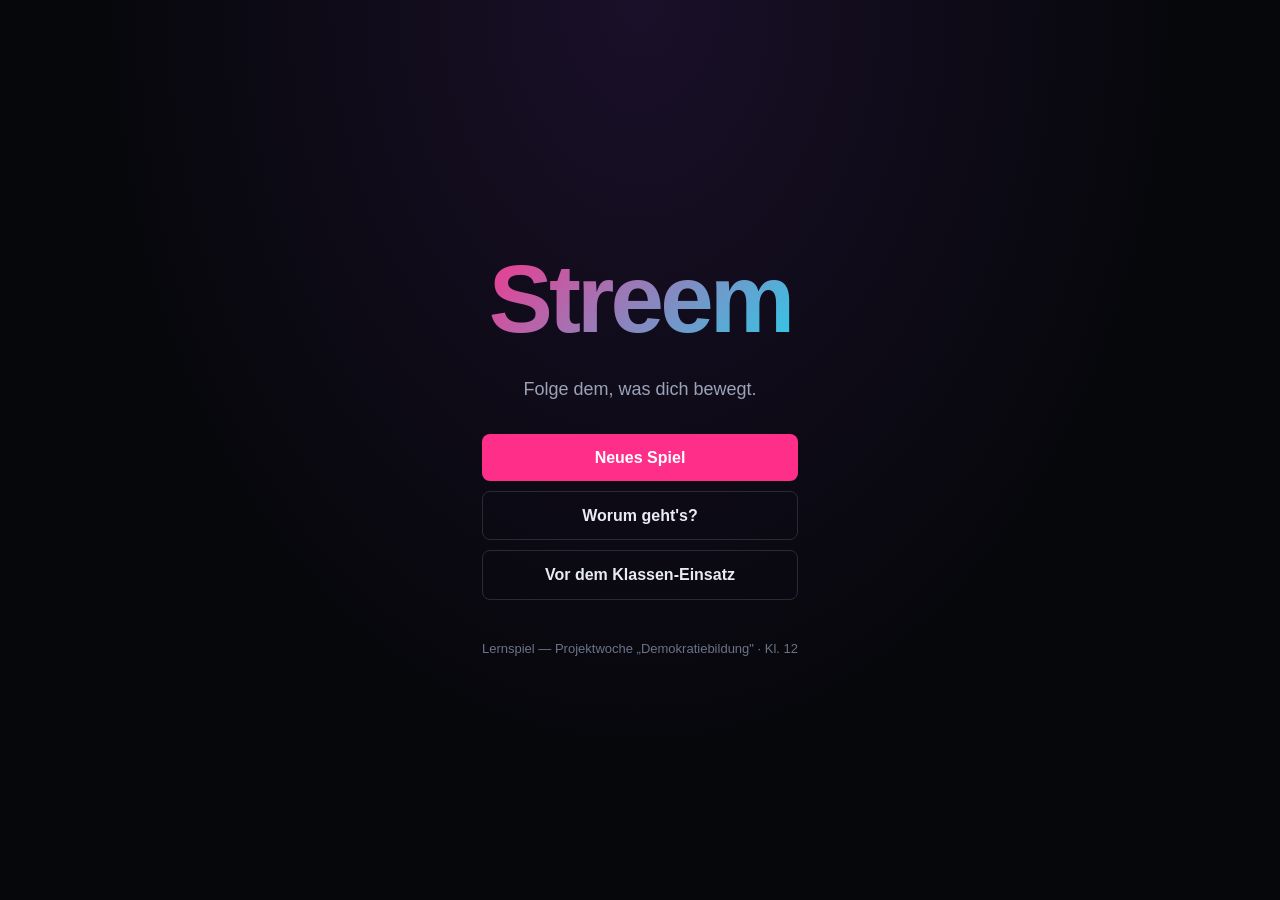
==== commit 3916daad: "Wahlomat-Quiz, Faktencheck-Mini-Game, Sandbox-Presets, Marc-DM-Follow-up, Lehrkraft-Checkliste Itera" ====
--- a/index.html
+++ b/index.html
@@ -22,8 +22,19 @@
           <button class="btn btn-primary" id="btn-new-game">Neues Spiel</button>
           <button class="btn btn-ghost" id="btn-continue" hidden>Fortsetzen</button>
           <button class="btn btn-ghost" id="btn-about">Worum geht's?</button>
+          <button class="btn btn-ghost" id="btn-checklist">Vor dem Klassen-Einsatz</button>
         </div>
         <p class="small-note">Lernspiel — Projektwoche „Demokratiebildung" · Kl. 12</p>
+      </div>
+    </section>
+
+    <!-- Lehrkraft-Vorbereitungs-Checkliste -->
+    <section id="screen-checklist" class="screen modal-screen">
+      <div class="weekend-card">
+        <h2>Vor dem Klassen-Einsatz</h2>
+        <p class="muted small">Kurze technische Prüfliste für Lehrkräfte. Geht in 3 Minuten — vermeidet stundenlange Frustration.</p>
+        <div id="checklist-body"></div>
+        <button class="btn btn-primary" id="btn-checklist-close">Schließen</button>
       </div>
     </section>
 
@@ -237,6 +248,7 @@
             <div class="settings-section-body">
               <button class="btn btn-ghost" id="btn-glossary">Glossar (Algorithmus, Bot, Filterblase …)</button>
               <button class="btn btn-ghost" id="btn-minigame">Bot-Quiz spielen</button>
+              <button class="btn btn-ghost" id="btn-factcheck">Faktencheck-Sprint spielen</button>
               <button class="btn btn-ghost" id="btn-replay-tutorial">Tutorial nochmal abspielen</button>
               <button class="btn btn-ghost" id="btn-show-wrapped-now">Jahresrückblick jetzt öffnen</button>
               <button class="btn btn-ghost" id="btn-show-sandbox-now">Sandbox öffnen</button>
--- a/css/extras.css
+++ b/css/extras.css
@@ -1241,3 +1241,137 @@
 .badge-emoji { font-size: 22px; margin-bottom: 4px; }
 .badge-name { font-weight: 700; font-size: 13px; }
 .badge-desc { font-size: 11px; line-height: 1.4; margin-top: 2px; }
+
+/* ===== Wahlomat ===== */
+.wahlomat-box { max-width: 620px; max-height: 85vh; overflow-y: auto; }
+.wahlomat-head { display: flex; justify-content: space-between; align-items: center; gap: 8px; }
+.wahlomat-head h3 { margin: 0; }
+.wahlomat-list { display: flex; flex-direction: column; gap: 10px; margin: 12px 0; }
+.wahlomat-row {
+  background: var(--bg-elev-2);
+  border-radius: var(--radius-sm);
+  padding: 10px 12px;
+  border: 1px solid var(--line);
+}
+.wahlomat-q { font-size: 14px; margin-bottom: 8px; }
+.wahlomat-choices { display: flex; gap: 6px; flex-wrap: wrap; }
+.wahlomat-choice {
+  flex: 1; min-width: 80px;
+  display: inline-flex; align-items: center; justify-content: center; gap: 5px;
+  background: var(--bg); border: 1px solid var(--line); border-radius: 6px;
+  padding: 6px 10px;
+  cursor: pointer; font-size: 13px;
+}
+.wahlomat-choice input { margin: 0; }
+.wahlomat-choice:has(input:checked) {
+  background: rgba(255,46,136,0.12);
+  border-color: var(--accent);
+}
+.wahlomat-actions { text-align: center; margin: 12px 0; }
+.wahlomat-result { margin-top: 14px; }
+.wahlomat-result h4 { margin: 8px 0 4px; }
+.wahlomat-bars { display: flex; flex-direction: column; gap: 5px; margin: 8px 0; }
+.wahlomat-bar-row {
+  display: grid; grid-template-columns: 150px 1fr 50px;
+  gap: 8px; align-items: center; font-size: 13px;
+}
+.wahlomat-bar-label { font-weight: 600; }
+.wahlomat-bar {
+  height: 16px; background: var(--bg-elev-2); border-radius: 8px; overflow: hidden;
+}
+.wahlomat-bar-fill { height: 100%; transition: width 700ms cubic-bezier(.2,.8,.2,1); }
+.wahlomat-bar-pct { text-align: right; font-variant-numeric: tabular-nums; }
+.wahlomat-insight {
+  margin-top: 14px;
+  padding: 10px 12px;
+  background: rgba(34,211,238,0.08);
+  border-left: 3px solid var(--accent-2);
+  border-radius: var(--radius-sm);
+  font-size: 13px;
+}
+.election-extras { margin: 10px 0; }
+.election-extras .btn { width: 100%; }
+
+/* ===== Faktencheck-Minigame ===== */
+.factcheck-card {
+  background: var(--bg-elev-2);
+  border-radius: var(--radius);
+  padding: 16px;
+  margin: 14px 0;
+  border: 1px solid var(--line);
+}
+.factcheck-text {
+  font-size: 16px; line-height: 1.5;
+  background: var(--bg);
+  padding: 12px;
+  border-radius: var(--radius-sm);
+  border-left: 3px solid var(--accent-2);
+  margin-bottom: 12px;
+}
+.factcheck-choices { display: flex; gap: 8px; }
+.fc-btn {
+  flex: 1; background: var(--bg); color: var(--text);
+  border: 1px solid var(--line); border-radius: var(--radius-sm);
+  padding: 10px 14px; cursor: pointer; font-size: 14px;
+}
+.fc-btn:hover { border-color: var(--accent); }
+.fc-resolve {
+  background: var(--bg-elev);
+  border-radius: var(--radius-sm);
+  padding: 12px;
+  margin-top: 10px;
+}
+.fc-verdict { font-size: 14px; padding: 6px 0; }
+.fc-verdict.color-ok strong { color: var(--ok); }
+.fc-verdict.color-warn strong { color: var(--warn); }
+.fc-verdict.color-bad strong { color: var(--danger); }
+
+/* ===== Sandbox Custom Presets ===== */
+.sandbox-custom-presets {
+  margin-top: 12px; padding-top: 10px;
+  border-top: 1px solid var(--line);
+}
+.sandbox-custom-head {
+  display: flex; justify-content: space-between; align-items: center; gap: 8px;
+  margin-bottom: 8px;
+}
+.sandbox-custom-list {
+  display: flex; flex-wrap: wrap; gap: 6px;
+}
+.sandbox-custom-item {
+  display: inline-flex; gap: 4px;
+  background: var(--bg-elev-2);
+  border-radius: var(--radius-sm);
+  padding: 2px;
+}
+.sandbox-custom-item .sandbox-load {
+  background: transparent;
+  border: 0;
+}
+.sandbox-custom-item .sandbox-del {
+  padding: 4px 8px;
+  font-size: 14px;
+  min-height: 0;
+}
+
+/* ===== Lehrkraft-Vorbereitungs-Checkliste ===== */
+.checklist { list-style: none; padding: 0; margin: 16px 0; display: flex; flex-direction: column; gap: 8px; }
+.checklist-item {
+  display: grid; grid-template-columns: 32px 1fr; gap: 10px; align-items: start;
+  background: var(--bg-elev-2);
+  border-radius: var(--radius-sm);
+  padding: 10px 12px;
+  border-left: 3px solid var(--line);
+}
+.checklist-item.ok { border-left-color: var(--ok); }
+.checklist-item.warn { border-left-color: var(--warn); }
+.checklist-mark {
+  font-size: 18px; font-weight: 700;
+  width: 28px; height: 28px;
+  display: grid; place-items: center;
+  border-radius: 50%;
+  background: var(--bg);
+}
+.checklist-item.ok .checklist-mark { color: var(--ok); }
+.checklist-item.warn .checklist-mark { color: var(--warn); }
+.checklist-item strong { font-size: 14px; display: block; margin-bottom: 2px; }
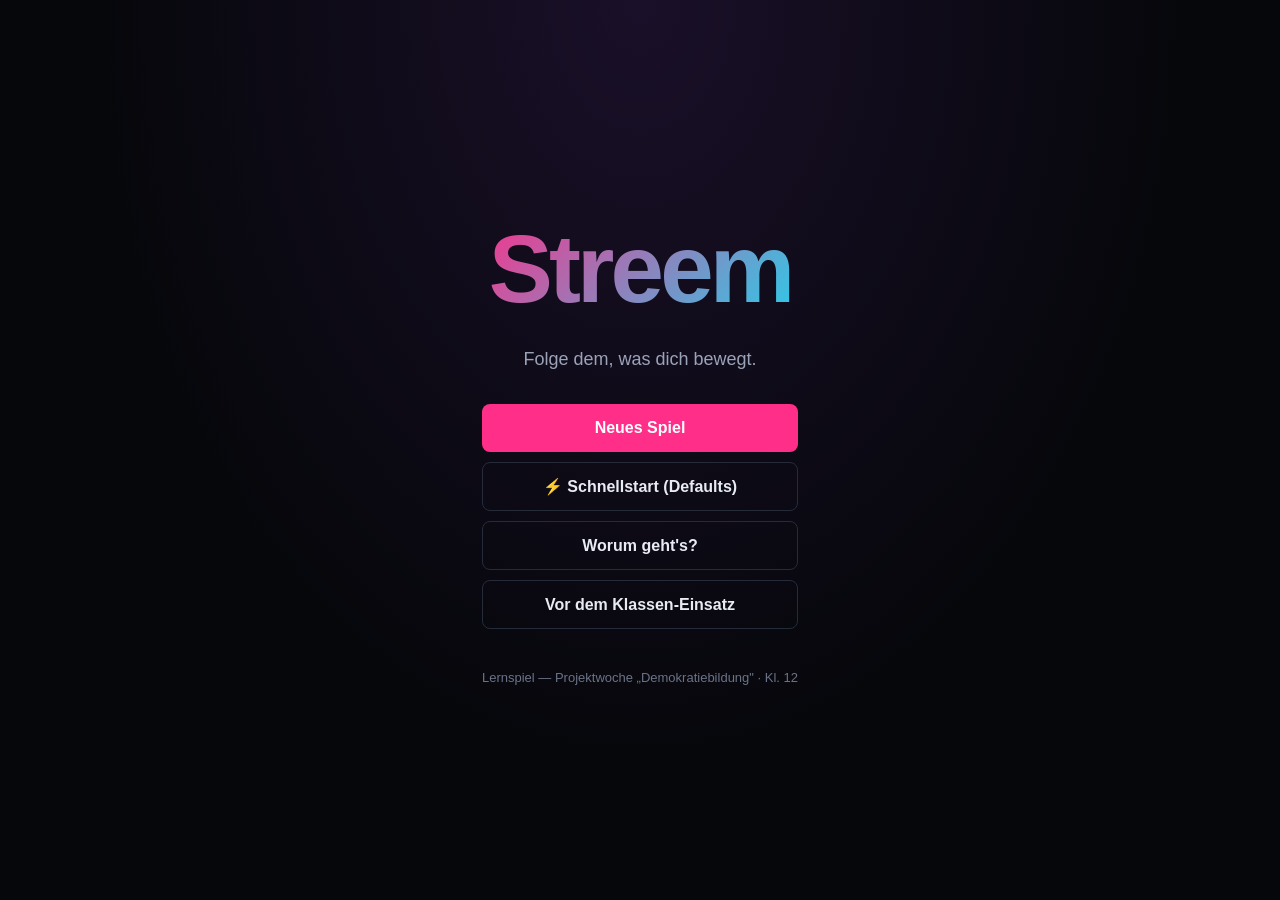
==== commit cecbdfe4: "Save-Backup mit Restore, Quick-Start, Codenamen, Glossar-Anhang, Story-Archive, Quick-Stats Iteratio" ====
--- a/index.html
+++ b/index.html
@@ -20,6 +20,7 @@
         <p class="tagline">Folge dem, was dich bewegt.</p>
         <div class="start-actions">
           <button class="btn btn-primary" id="btn-new-game">Neues Spiel</button>
+          <button class="btn btn-ghost" id="btn-quick-start">⚡ Schnellstart (Defaults)</button>
           <button class="btn btn-ghost" id="btn-continue" hidden>Fortsetzen</button>
           <button class="btn btn-ghost" id="btn-about">Worum geht's?</button>
           <button class="btn btn-ghost" id="btn-checklist">Vor dem Klassen-Einsatz</button>
@@ -184,6 +185,7 @@
             <div class="sandbox-actions">
               <button class="btn btn-primary" id="btn-sim">10 Wochen simulieren</button>
               <button class="btn btn-ghost" id="btn-battle">Algorithmus-Battle ⚔</button>
+              <button class="btn btn-ghost" id="btn-export-rules">Als Pseudo-Code zeigen</button>
             </div>
             <div id="sim-result"></div>
           </section>
@@ -247,8 +249,10 @@
             <summary>Spiel &amp; Inhalte</summary>
             <div class="settings-section-body">
               <button class="btn btn-ghost" id="btn-glossary">Glossar (Algorithmus, Bot, Filterblase …)</button>
+              <button class="btn btn-ghost" id="btn-concepts">Konzept-Karten (Übersicht)</button>
               <button class="btn btn-ghost" id="btn-minigame">Bot-Quiz spielen</button>
               <button class="btn btn-ghost" id="btn-factcheck">Faktencheck-Sprint spielen</button>
+              <button class="btn btn-ghost" id="btn-headline">Schlagzeile-zu-Studie spielen</button>
               <button class="btn btn-ghost" id="btn-replay-tutorial">Tutorial nochmal abspielen</button>
               <button class="btn btn-ghost" id="btn-show-wrapped-now">Jahresrückblick jetzt öffnen</button>
               <button class="btn btn-ghost" id="btn-show-sandbox-now">Sandbox öffnen</button>
@@ -263,6 +267,9 @@
               <button class="btn btn-ghost" id="btn-export-report">Lehr-Bericht exportieren (HTML)</button>
               <button class="btn btn-ghost" id="btn-export-csv">Stats als CSV (für Excel/Sheets)</button>
               <button class="btn btn-ghost" id="btn-save-export">Spielstand exportieren (JSON)</button>
+              <button class="btn btn-ghost" id="btn-save-import">Spielstand importieren (JSON)</button>
+              <button class="btn btn-ghost" id="btn-restore-backup">Letztes Backup wiederherstellen</button>
+              <input type="file" id="save-import-input" accept=".json,application/json" hidden />
             </div>
           </details>
 
--- a/css/extras.css
+++ b/css/extras.css
@@ -1375,3 +1375,260 @@
 .checklist-item.ok .checklist-mark { color: var(--ok); }
 .checklist-item.warn .checklist-mark { color: var(--warn); }
 .checklist-item strong { font-size: 14px; display: block; margin-bottom: 2px; }
+
+/* ===== Klassen-Selfcheck-Aggregat ===== */
+.cc-selfcheck { display: flex; flex-direction: column; gap: 6px; margin: 12px 0; }
+.cc-sc-row {
+  display: grid; grid-template-columns: 1fr auto;
+  gap: 12px; align-items: center;
+  background: var(--bg-elev);
+  border-radius: var(--radius-sm);
+  padding: 8px 12px; border: 1px solid var(--line);
+}
+.cc-sc-label { font-size: 13px; }
+.cc-sc-vals { display: flex; gap: 10px; align-items: center; font-size: 13px; flex-wrap: wrap; }
+.cc-sc-arr { font-size: 18px; font-weight: 700; }
+.cc-sc-arr.up { color: var(--ok); }
+.cc-sc-arr.down { color: var(--danger); }
+.cc-sc-arr.flat { color: var(--text-dim); }
+.cc-sc-delta { font-variant-numeric: tabular-nums; font-weight: 700; }
+.cc-sc-delta.up { color: var(--ok); }
+.cc-sc-delta.down { color: var(--danger); }
+.cc-sc-delta.flat { color: var(--text-dim); }
+
+/* ===== Badge-Progress ===== */
+.badge-progress { margin-top: 6px; }
+.badge-progress-bar {
+  height: 4px; background: var(--bg-elev-2);
+  border-radius: 2px; overflow: hidden;
+}
+.badge-progress-fill {
+  height: 100%; background: var(--accent-2);
+  transition: width 600ms cubic-bezier(.2,.8,.2,1);
+}
+.badge-progress-text { margin-top: 3px; font-size: 10px; }
+
+/* ===== Sandbox: Pseudo-Code-Modal ===== */
+.pseudo-box { max-width: 720px; max-height: 85vh; overflow-y: auto; }
+.pseudo-head { display: flex; justify-content: space-between; align-items: center; gap: 8px; }
+.pseudo-head h3 { margin: 0; }
+.pseudo-code {
+  background: var(--bg);
+  border: 1px solid var(--line);
+  border-radius: var(--radius-sm);
+  padding: 14px;
+  font-family: ui-monospace, "Cascadia Mono", "Source Code Pro", Menlo, Consolas, monospace;
+  font-size: 13px;
+  line-height: 1.5;
+  white-space: pre-wrap;
+  overflow-x: auto;
+  margin: 12px 0;
+}
+.pseudo-code code { color: var(--text); }
+
+/* ===== Compose-Vorlagen ===== */
+.compose-templates {
+  margin: 8px 0;
+  background: var(--bg-elev-2);
+  border-radius: var(--radius-sm);
+  border: 1px dashed var(--line);
+}
+.compose-templates > summary {
+  cursor: pointer; padding: 8px 12px;
+  font-size: 13px; color: var(--text-dim);
+  list-style: none;
+  display: flex; justify-content: space-between; align-items: center;
+}
+.compose-templates > summary::-webkit-details-marker { display: none; }
+.compose-templates > summary::after { content: '▾'; transition: transform 200ms ease; }
+.compose-templates[open] > summary::after { transform: rotate(180deg); }
+.compose-templates-list {
+  display: flex; flex-direction: column; gap: 4px;
+  padding: 0 8px 8px;
+}
+.compose-template {
+  background: var(--bg); color: var(--text);
+  border: 1px solid var(--line); border-radius: 6px;
+  padding: 8px 10px;
+  cursor: pointer;
+  text-align: left;
+  font-size: 13px;
+}
+.compose-template:hover { border-color: var(--accent); background: var(--bg-elev); }
+
+/* ===== DM-Suchfeld ===== */
+.dm-search { padding: 10px 14px 4px; }
+.dm-search input {
+  width: 100%;
+  background: var(--bg-elev-2); color: var(--text);
+  border: 1px solid var(--line); border-radius: var(--radius-sm);
+  padding: 8px 12px; font-family: inherit; font-size: 14px;
+}
+
+/* ===== Mini-Game Schlagzeile zur Studie ===== */
+.headline-abstract {
+  background: var(--bg);
+  border-left: 3px solid var(--accent-2);
+  padding: 12px;
+  border-radius: var(--radius-sm);
+  font-size: 14px;
+  line-height: 1.55;
+  margin: 12px 0;
+}
+.headline-choices { display: flex; flex-direction: column; gap: 8px; }
+.headline-btn {
+  background: var(--bg-elev); color: var(--text);
+  border: 1px solid var(--line); border-radius: var(--radius-sm);
+  padding: 12px 14px;
+  cursor: pointer; font-size: 15px;
+  text-align: left;
+}
+.headline-btn:hover { border-color: var(--accent); }
+.headline-analysis { display: flex; flex-direction: column; gap: 6px; margin: 10px 0; }
+.headline-analysis-row {
+  padding: 8px 12px;
+  border-radius: var(--radius-sm);
+  border-left: 3px solid var(--line);
+  background: var(--bg-elev-2);
+  font-size: 13px;
+}
+.headline-analysis-row.fair { border-left-color: var(--ok); }
+.headline-analysis-row.unfair { border-left-color: var(--danger); }
+.headline-analysis-row.chosen { box-shadow: 0 0 0 2px rgba(255,46,136,0.15); }
+.headline-analysis-row strong { display: block; margin-bottom: 4px; font-size: 14px; }
+
+/* ===== NPC-Reflexions-Karten im Wrapped ===== */
+.npc-quotes {
+  display: flex; flex-direction: column; gap: 10px;
+  max-width: 520px; margin: 18px auto;
+  text-align: left;
+}
+.npc-quote {
+  background: rgba(0,0,0,0.25);
+  border-radius: var(--radius-sm);
+  padding: 12px 14px;
+  border-left: 3px solid var(--accent);
+}
+.npc-quote-name { font-weight: 700; font-size: 13px; color: var(--accent-2); margin-bottom: 4px; }
+.npc-quote-text { font-size: 15px; line-height: 1.4; font-style: italic; }
+
+/* ===== Klassen-Manifest-Aggregator ===== */
+.cc-manifest-words {
+  display: flex; flex-wrap: wrap; gap: 6px; margin: 8px 0; align-items: center;
+  font-size: 13px;
+}
+.cc-manifest-word {
+  background: var(--bg-elev-2);
+  color: var(--text);
+  padding: 3px 8px;
+  border-radius: 10px;
+  border: 1px solid var(--line);
+  font-size: 13px;
+}
+.cc-manifest-list {
+  list-style: none; padding: 0; margin: 12px 0;
+  display: flex; flex-direction: column; gap: 6px;
+}
+.cc-manifest-list li {
+  padding: 8px 10px;
+  background: var(--bg-elev);
+  border-radius: var(--radius-sm);
+  border-left: 3px solid var(--accent-2);
+  font-size: 14px;
+}
+.cc-manifest-author { display: block; margin-bottom: 2px; font-size: 12px; }
+
+/* ===== Notification-Filter-Tabs ===== */
+.notif-tabs {
+  display: flex; gap: 4px; flex-wrap: wrap;
+  padding: 10px 4px;
+  border-bottom: 1px solid var(--line);
+  margin-bottom: 4px;
+}
+.notif-tab {
+  background: transparent;
+  border: 1px solid var(--line);
+  border-radius: 16px;
+  color: var(--text-dim);
+  padding: 4px 12px;
+  font-size: 12px;
+  cursor: pointer;
+}
+.notif-tab:hover { border-color: var(--accent-2); color: var(--text); }
+.notif-tab.active {
+  background: var(--accent);
+  color: #fff;
+  border-color: var(--accent);
+}
+
+/* ===== Profil-Edit-Modal ===== */
+.profile-edit-row { display: flex; flex-direction: column; gap: 4px; margin: 10px 0; font-size: 13px; }
+.profile-edit-row select,
+.profile-edit-row textarea {
+  background: var(--bg-elev-2); color: var(--text);
+  border: 1px solid var(--line); border-radius: var(--radius-sm);
+  padding: 10px; font-family: inherit; font-size: 14px;
+}
+
+/* ===== Bias-Visualisierung im Algo-Panel ===== */
+.bias-chart {
+  width: 100%; max-width: 360px;
+  margin: 10px 0;
+  background: var(--bg-elev-2);
+  border-radius: var(--radius-sm);
+  padding: 6px;
+}
+.bias-legend {
+  display: flex; flex-wrap: wrap; gap: 10px;
+  font-size: 12px; color: var(--text-dim);
+}
+.bias-legend-item { display: inline-flex; align-items: center; gap: 4px; }
+.bias-dot { display: inline-block; width: 10px; height: 10px; border-radius: 50%; }
+
+/* ===== Quick-Stats im Profil-Modal ===== */
+.profile-quickstats, .profile-stories {
+  margin: 10px 0;
+  background: var(--bg-elev-2);
+  border-radius: var(--radius-sm);
+  border: 1px solid var(--line);
+}
+.profile-quickstats > summary,
+.profile-stories > summary {
+  cursor: pointer; padding: 10px 12px;
+  font-weight: 600; font-size: 13px;
+  list-style: none;
+  display: flex; justify-content: space-between; align-items: center;
+}
+.profile-quickstats > summary::-webkit-details-marker,
+.profile-stories > summary::-webkit-details-marker { display: none; }
+.profile-quickstats > summary::after,
+.profile-stories > summary::after {
+  content: '▾'; color: var(--text-dim); transition: transform 200ms ease;
+}
+.profile-quickstats[open] > summary::after,
+.profile-stories[open] > summary::after { transform: rotate(180deg); }
+.quickstats-list, .profile-stories-list {
+  display: flex; flex-direction: column; gap: 4px;
+  padding: 0 12px 12px;
+}
+.quickstats-row {
+  display: grid; grid-template-columns: 40px 1fr 1fr; gap: 8px;
+  font-size: 13px; padding: 6px 8px;
+  background: var(--bg); border-radius: 6px;
+}
+.quickstats-week { font-weight: 700; color: var(--accent-2); }
+.quickstats-stat { color: var(--text-dim); }
+
+/* Story-Archiv */
+.profile-story-item {
+  all: unset; cursor: pointer;
+  display: grid; grid-template-columns: 28px 1fr 2fr; gap: 8px;
+  padding: 6px 8px;
+  background: var(--bg); border-radius: 6px;
+  font-size: 12px;
+  align-items: center;
+}
+.profile-story-item:hover { background: var(--bg-elev); }
+.profile-story-emoji { font-size: 18px; text-align: center; }
+.profile-story-meta { display: flex; flex-direction: column; }
+.profile-story-text { color: var(--text-dim); overflow: hidden; text-overflow: ellipsis; white-space: nowrap; }
